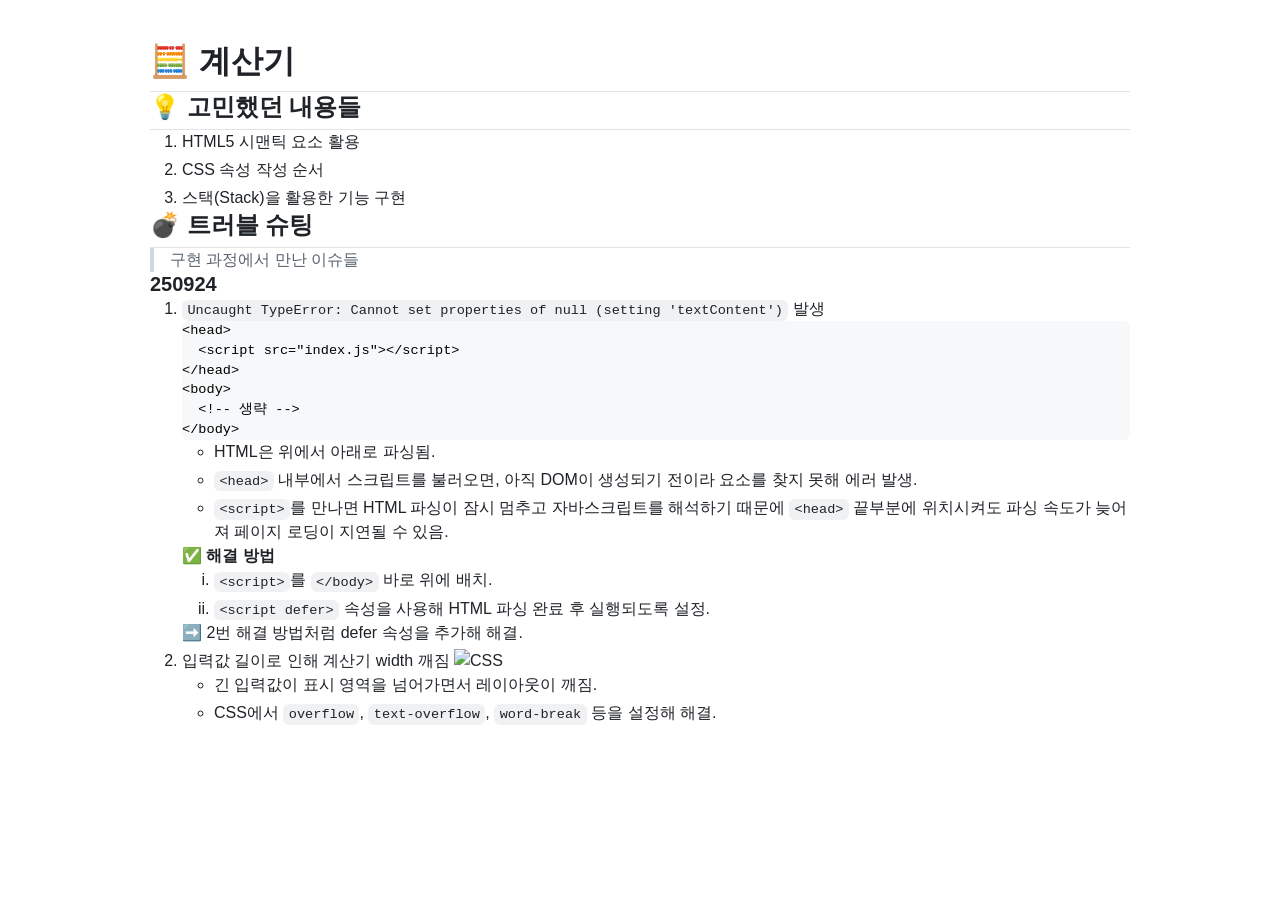
==== README.html @ 0b4d4aa4 "hy : README.md 작성, 스타일 이슈 해결" ====
<!DOCTYPE html>
        <html>
        <head>
            <meta charset="UTF-8">
            <title>&#x1f9ee; &#xacc4;&#xc0b0;&#xae30;</title>
            <style>
/* From extension vscode.github */
/*---------------------------------------------------------------------------------------------
 *  Copyright (c) Microsoft Corporation. All rights reserved.
 *  Licensed under the MIT License. See License.txt in the project root for license information.
 *--------------------------------------------------------------------------------------------*/

.vscode-dark img[src$=\#gh-light-mode-only],
.vscode-light img[src$=\#gh-dark-mode-only],
.vscode-high-contrast:not(.vscode-high-contrast-light) img[src$=\#gh-light-mode-only],
.vscode-high-contrast-light img[src$=\#gh-dark-mode-only] {
	display: none;
}

/* From extension bierner.markdown-preview-github-styles */
html,
body,
.github-markdown-body {
    padding: 0 !important;
    max-width: auto !important;
}

.github-markdown-body {
    background-color: var(--bgColor-default);
    color: var(--fgColor-default);
}

.github-markdown-body {
    border: 1px solid transparent;
    box-sizing: border-box;
    margin: 0 auto;
    width: 100% !important;
}

.github-markdown-content {
    padding: 32px !important;
    max-width: 980px;
    min-width: 200px;
    margin: 0 auto;
}


.vscode-body.scrollBeyondLastLine {
    margin-bottom: 0;
}
/*
 * Other extensions may reuse the markdown render function for embedding additional documents
 * creating multiple .github-markdown-body elements so this should only apply to the top one
 */
.vscode-body.scrollBeyondLastLine > .markdown-body > .github-markdown-body {
    padding-bottom: calc(100vh + 10px) !important;
}

.github-markdown-body blockquote {
    background-color: initial;
}

.github-markdown-body pre {
    color: initial;
    border: none;
}

.github-markdown-body code {
    color: inherit;
}

.github-markdown-body pre code {
    color: initial;
}

.github-markdown-body code > div {
    background: none
}

.github-markdown-body.showEditorSelection .code-line .code-line:hover:before {
	border-left: none;
}

.github-markdown-body p,
.github-markdown-body blockquote,
.github-markdown-body ul,
.github-markdown-body ol,
.github-markdown-body dl,
.github-markdown-body table,
.github-markdown-body pre {
    margin-top: 16px;
    margin-bottom: 16px;
}

:is(.vscode-dark, .vscode-light).showEditorSelection .code-active-line:before {
    border-left: 3px solid var(--borderColor-default);
}
:is(.vscode-dark, .vscode-light).showEditorSelection .code-line:hover:before {
    border-left: 3px solid var(--fgColor-muted);
}

.github-markdown-body {
  /* Ideal for movement that starts on the page and ends off the page. */
  /* Ideal for movement that starts and ends on the page. */
  /* Ideal for movement that starts off the page and ends on the page. */
  /* Ideal for non-movement properties, like opacity or background color. */
  -ms-text-size-adjust: 100%;
  -webkit-text-size-adjust: 100%;
  margin: 0;
  color: var(--fgColor-default);
  background-color: var(--bgColor-default);
  font-family: -apple-system,BlinkMacSystemFont,"Segoe UI","Noto Sans",Helvetica,Arial,sans-serif,"Apple Color Emoji","Segoe UI Emoji";
  font-size: 16px;
  line-height: 1.5;
  word-wrap: break-word;
}

.github-markdown-body .octicon {
  display: inline-block;
  fill: currentColor;
  vertical-align: text-bottom;
}

.github-markdown-body h1:hover .anchor .octicon-link:before,
.github-markdown-body h2:hover .anchor .octicon-link:before,
.github-markdown-body h3:hover .anchor .octicon-link:before,
.github-markdown-body h4:hover .anchor .octicon-link:before,
.github-markdown-body h5:hover .anchor .octicon-link:before,
.github-markdown-body h6:hover .anchor .octicon-link:before {
  width: 16px;
  height: 16px;
  content: ' ';
  display: inline-block;
  background-color: currentColor;
  -webkit-mask-image: url("data:image/svg+xml,<svg xmlns='http://www.w3.org/2000/svg' viewBox='0 0 16 16' version='1.1' aria-hidden='true'><path fill-rule='evenodd' d='M7.775 3.275a.75.75 0 001.06 1.06l1.25-1.25a2 2 0 112.83 2.83l-2.5 2.5a2 2 0 01-2.83 0 .75.75 0 00-1.06 1.06 3.5 3.5 0 004.95 0l2.5-2.5a3.5 3.5 0 00-4.95-4.95l-1.25 1.25zm-4.69 9.64a2 2 0 010-2.83l2.5-2.5a2 2 0 012.83 0 .75.75 0 001.06-1.06 3.5 3.5 0 00-4.95 0l-2.5 2.5a3.5 3.5 0 004.95 4.95l1.25-1.25a.75.75 0 00-1.06-1.06l-1.25 1.25a2 2 0 01-2.83 0z'></path></svg>");
  mask-image: url("data:image/svg+xml,<svg xmlns='http://www.w3.org/2000/svg' viewBox='0 0 16 16' version='1.1' aria-hidden='true'><path fill-rule='evenodd' d='M7.775 3.275a.75.75 0 001.06 1.06l1.25-1.25a2 2 0 112.83 2.83l-2.5 2.5a2 2 0 01-2.83 0 .75.75 0 00-1.06 1.06 3.5 3.5 0 004.95 0l2.5-2.5a3.5 3.5 0 00-4.95-4.95l-1.25 1.25zm-4.69 9.64a2 2 0 010-2.83l2.5-2.5a2 2 0 012.83 0 .75.75 0 001.06-1.06 3.5 3.5 0 00-4.95 0l-2.5 2.5a3.5 3.5 0 004.95 4.95l1.25-1.25a.75.75 0 00-1.06-1.06l-1.25 1.25a2 2 0 01-2.83 0z'></path></svg>");
}

.github-markdown-body details,
.github-markdown-body figcaption,
.github-markdown-body figure {
  display: block;
}

.github-markdown-body summary {
  display: list-item;
}

.github-markdown-body [hidden] {
  display: none !important;
}

.github-markdown-body a {
  background-color: transparent;
  color: var(--fgColor-accent);
  text-decoration: none;
}

.github-markdown-body abbr[title] {
  border-bottom: none;
  -webkit-text-decoration: underline dotted;
  text-decoration: underline dotted;
}

.github-markdown-body b,
.github-markdown-body strong {
  font-weight: var(--base-text-weight-semibold, 600);
}

.github-markdown-body dfn {
  font-style: italic;
}

.github-markdown-body h1 {
  margin: .67em 0;
  font-weight: var(--base-text-weight-semibold, 600);
  padding-bottom: .3em;
  font-size: 2em;
  border-bottom: 1px solid var(--borderColor-muted);
}

.github-markdown-body mark {
  background-color: var(--bgColor-attention-muted);
  color: var(--fgColor-default);
}

.github-markdown-body small {
  font-size: 90%;
}

.github-markdown-body sub,
.github-markdown-body sup {
  font-size: 75%;
  line-height: 0;
  position: relative;
  vertical-align: baseline;
}

.github-markdown-body sub {
  bottom: -0.25em;
}

.github-markdown-body sup {
  top: -0.5em;
}

.github-markdown-body img {
  border-style: none;
  max-width: 100%;
  box-sizing: content-box;
}

.github-markdown-body code,
.github-markdown-body kbd,
.github-markdown-body pre,
.github-markdown-body samp {
  font-family: monospace;
  font-size: 1em;
}

.github-markdown-body figure {
  margin: 1em var(--base-size-40);
}

.github-markdown-body hr {
  box-sizing: content-box;
  overflow: hidden;
  background: transparent;
  border-bottom: 1px solid var(--borderColor-muted);
  height: .25em;
  padding: 0;
  margin: var(--base-size-24) 0;
  background-color: var(--borderColor-default);
  border: 0;
}

.github-markdown-body input {
  font: inherit;
  margin: 0;
  overflow: visible;
  font-family: inherit;
  font-size: inherit;
  line-height: inherit;
}

.github-markdown-body [type=button],
.github-markdown-body [type=reset],
.github-markdown-body [type=submit] {
  -webkit-appearance: button;
  appearance: button;
}

.github-markdown-body [type=checkbox],
.github-markdown-body [type=radio] {
  box-sizing: border-box;
  padding: 0;
}

.github-markdown-body [type=number]::-webkit-inner-spin-button,
.github-markdown-body [type=number]::-webkit-outer-spin-button {
  height: auto;
}

.github-markdown-body [type=search]::-webkit-search-cancel-button,
.github-markdown-body [type=search]::-webkit-search-decoration {
  -webkit-appearance: none;
  appearance: none;
}

.github-markdown-body ::-webkit-input-placeholder {
  color: inherit;
  opacity: .54;
}

.github-markdown-body ::-webkit-file-upload-button {
  -webkit-appearance: button;
  appearance: button;
  font: inherit;
}

.github-markdown-body a:hover {
  text-decoration: underline;
}

.github-markdown-body ::placeholder {
  color: var(--fgColor-muted);
  opacity: 1;
}

.github-markdown-body hr::before {
  display: table;
  content: "";
}

.github-markdown-body hr::after {
  display: table;
  clear: both;
  content: "";
}

.github-markdown-body table {
  border-spacing: 0;
  border-collapse: collapse;
  display: block;
  width: max-content;
  max-width: 100%;
  overflow: auto;
  font-variant: tabular-nums;
}

.github-markdown-body td,
.github-markdown-body th {
  padding: 0;
}

.github-markdown-body details summary {
  cursor: pointer;
}

.github-markdown-body a:focus,
.github-markdown-body [role=button]:focus,
.github-markdown-body input[type=radio]:focus,
.github-markdown-body input[type=checkbox]:focus {
  outline: 2px solid var(--focus-outlineColor);
  outline-offset: -2px;
  box-shadow: none;
}

.github-markdown-body a:focus:not(:focus-visible),
.github-markdown-body [role=button]:focus:not(:focus-visible),
.github-markdown-body input[type=radio]:focus:not(:focus-visible),
.github-markdown-body input[type=checkbox]:focus:not(:focus-visible) {
  outline: solid 1px transparent;
}

.github-markdown-body a:focus-visible,
.github-markdown-body [role=button]:focus-visible,
.github-markdown-body input[type=radio]:focus-visible,
.github-markdown-body input[type=checkbox]:focus-visible {
  outline: 2px solid var(--focus-outlineColor);
  outline-offset: -2px;
  box-shadow: none;
}

.github-markdown-body a:not([class]):focus,
.github-markdown-body a:not([class]):focus-visible,
.github-markdown-body input[type=radio]:focus,
.github-markdown-body input[type=radio]:focus-visible,
.github-markdown-body input[type=checkbox]:focus,
.github-markdown-body input[type=checkbox]:focus-visible {
  outline-offset: 0;
}

.github-markdown-body kbd {
  display: inline-block;
  padding: var(--base-size-4);
  font: 11px var(--fontStack-monospace, ui-monospace, SFMono-Regular, SF Mono, Menlo, Consolas, Liberation Mono, monospace);
  line-height: 10px;
  color: var(--fgColor-default);
  vertical-align: middle;
  background-color: var(--bgColor-muted);
  border: solid 1px var(--borderColor-neutral-muted);
  border-bottom-color: var(--borderColor-neutral-muted);
  border-radius: 6px;
  box-shadow: inset 0 -1px 0 var(--borderColor-neutral-muted);
}

.github-markdown-body h1,
.github-markdown-body h2,
.github-markdown-body h3,
.github-markdown-body h4,
.github-markdown-body h5,
.github-markdown-body h6 {
  margin-top: var(--base-size-24);
  margin-bottom: var(--base-size-16);
  font-weight: var(--base-text-weight-semibold, 600);
  line-height: 1.25;
}

.github-markdown-body h2 {
  font-weight: var(--base-text-weight-semibold, 600);
  padding-bottom: .3em;
  font-size: 1.5em;
  border-bottom: 1px solid var(--borderColor-muted);
}

.github-markdown-body h3 {
  font-weight: var(--base-text-weight-semibold, 600);
  font-size: 1.25em;
}

.github-markdown-body h4 {
  font-weight: var(--base-text-weight-semibold, 600);
  font-size: 1em;
}

.github-markdown-body h5 {
  font-weight: var(--base-text-weight-semibold, 600);
  font-size: .875em;
}

.github-markdown-body h6 {
  font-weight: var(--base-text-weight-semibold, 600);
  font-size: .85em;
  color: var(--fgColor-muted);
}

.github-markdown-body p {
  margin-top: 0;
  margin-bottom: 10px;
}

.github-markdown-body blockquote {
  margin: 0;
  padding: 0 1em;
  color: var(--fgColor-muted);
  border-left: .25em solid var(--borderColor-default);
}

.github-markdown-body ul,
.github-markdown-body ol {
  margin-top: 0;
  margin-bottom: 0;
  padding-left: 2em;
}

.github-markdown-body ol ol,
.github-markdown-body ul ol {
  list-style-type: lower-roman;
}

.github-markdown-body ul ul ol,
.github-markdown-body ul ol ol,
.github-markdown-body ol ul ol,
.github-markdown-body ol ol ol {
  list-style-type: lower-alpha;
}

.github-markdown-body dd {
  margin-left: 0;
}

.github-markdown-body tt,
.github-markdown-body code,
.github-markdown-body samp {
  font-family: var(--fontStack-monospace, ui-monospace, SFMono-Regular, SF Mono, Menlo, Consolas, Liberation Mono, monospace);
  font-size: 12px;
}

.github-markdown-body pre {
  margin-top: 0;
  margin-bottom: 0;
  font-family: var(--fontStack-monospace, ui-monospace, SFMono-Regular, SF Mono, Menlo, Consolas, Liberation Mono, monospace);
  font-size: 12px;
  word-wrap: normal;
}

.github-markdown-body .octicon {
  display: inline-block;
  overflow: visible !important;
  vertical-align: text-bottom;
  fill: currentColor;
}

.github-markdown-body .Box-body.scrollable-overlay {
  max-height: 400px;
  overflow-y: scroll;
}

.github-markdown-body .Box-body .help {
  padding-top: var(--base-size-8);
  margin: 0;
  color: var(--fgColor-muted);
  text-align: center;
}

.github-markdown-body input::-webkit-outer-spin-button,
.github-markdown-body input::-webkit-inner-spin-button {
  margin: 0;
  appearance: none;
}

.github-markdown-body .border-0 {
  border: 0 !important;
}

.github-markdown-body .color-fg-muted {
  color: var(--fgColor-muted) !important;
}

.github-markdown-body .color-bg-default {
  background-color: var(--bgColor-default) !important;
}

.github-markdown-body .mb-0 {
  margin-bottom: 0 !important;
}

.github-markdown-body .mr-2 {
  margin-right: var(--base-size-8, 8px) !important;
}

.github-markdown-body .my-2 {
  margin-top: var(--base-size-8, 8px) !important;
  margin-bottom: var(--base-size-8, 8px) !important;
}

.github-markdown-body .p-0 {
  padding: 0 !important;
}

.github-markdown-body .py-0 {
  padding-top: 0 !important;
  padding-bottom: 0 !important;
}

.github-markdown-body .px-3 {
  padding-right: var(--base-size-16, 16px) !important;
  padding-left: var(--base-size-16, 16px) !important;
}

.github-markdown-body .f6 {
  font-size: var(--h6-size, 12px) !important;
}

.github-markdown-body .text-bold {
  font-weight: var(--base-text-weight-semibold, 600) !important;
}

.github-markdown-body .sr-only {
  position: absolute;
  width: 1px;
  height: 1px;
  padding: 0;
  overflow: hidden;
  clip-path: rect(0 0 0 0);
  overflow-wrap: normal;
  border: 0;
}

.github-markdown-body::before {
  display: table;
  content: "";
}

.github-markdown-body::after {
  display: table;
  clear: both;
  content: "";
}

.github-markdown-body>*:first-child {
  margin-top: 0 !important;
}

.github-markdown-body>*:last-child {
  margin-bottom: 0 !important;
}

.github-markdown-body a:not([href]) {
  color: inherit;
  text-decoration: none;
}

.github-markdown-body .absent {
  color: var(--fgColor-danger);
}

.github-markdown-body .anchor {
  float: left;
  padding-right: var(--base-size-4);
  margin-left: -20px;
  line-height: 1;
}

.github-markdown-body .anchor:focus {
  outline: none;
}

.github-markdown-body p,
.github-markdown-body blockquote,
.github-markdown-body ul,
.github-markdown-body ol,
.github-markdown-body dl,
.github-markdown-body table,
.github-markdown-body pre,
.github-markdown-body details {
  margin-top: 0;
  margin-bottom: var(--base-size-16);
}

.github-markdown-body blockquote>:first-child {
  margin-top: 0;
}

.github-markdown-body blockquote>:last-child {
  margin-bottom: 0;
}

.github-markdown-body h1 .octicon-link,
.github-markdown-body h2 .octicon-link,
.github-markdown-body h3 .octicon-link,
.github-markdown-body h4 .octicon-link,
.github-markdown-body h5 .octicon-link,
.github-markdown-body h6 .octicon-link {
  color: var(--fgColor-default);
  vertical-align: middle;
  visibility: hidden;
}

.github-markdown-body h1:hover .anchor,
.github-markdown-body h2:hover .anchor,
.github-markdown-body h3:hover .anchor,
.github-markdown-body h4:hover .anchor,
.github-markdown-body h5:hover .anchor,
.github-markdown-body h6:hover .anchor {
  text-decoration: none;
}

.github-markdown-body h1:hover .anchor .octicon-link,
.github-markdown-body h2:hover .anchor .octicon-link,
.github-markdown-body h3:hover .anchor .octicon-link,
.github-markdown-body h4:hover .anchor .octicon-link,
.github-markdown-body h5:hover .anchor .octicon-link,
.github-markdown-body h6:hover .anchor .octicon-link {
  visibility: visible;
}

.github-markdown-body h1 tt,
.github-markdown-body h1 code,
.github-markdown-body h2 tt,
.github-markdown-body h2 code,
.github-markdown-body h3 tt,
.github-markdown-body h3 code,
.github-markdown-body h4 tt,
.github-markdown-body h4 code,
.github-markdown-body h5 tt,
.github-markdown-body h5 code,
.github-markdown-body h6 tt,
.github-markdown-body h6 code {
  padding: 0 .2em;
  font-size: inherit;
}

.github-markdown-body summary h1,
.github-markdown-body summary h2,
.github-markdown-body summary h3,
.github-markdown-body summary h4,
.github-markdown-body summary h5,
.github-markdown-body summary h6 {
  display: inline-block;
}

.github-markdown-body summary h1 .anchor,
.github-markdown-body summary h2 .anchor,
.github-markdown-body summary h3 .anchor,
.github-markdown-body summary h4 .anchor,
.github-markdown-body summary h5 .anchor,
.github-markdown-body summary h6 .anchor {
  margin-left: -40px;
}

.github-markdown-body summary h1,
.github-markdown-body summary h2 {
  padding-bottom: 0;
  border-bottom: 0;
}

.github-markdown-body ul.no-list,
.github-markdown-body ol.no-list {
  padding: 0;
  list-style-type: none;
}

.github-markdown-body ol[type="a s"] {
  list-style-type: lower-alpha;
}

.github-markdown-body ol[type="A s"] {
  list-style-type: upper-alpha;
}

.github-markdown-body ol[type="i s"] {
  list-style-type: lower-roman;
}

.github-markdown-body ol[type="I s"] {
  list-style-type: upper-roman;
}

.github-markdown-body ol[type="1"] {
  list-style-type: decimal;
}

.github-markdown-body div>ol:not([type]) {
  list-style-type: decimal;
}

.github-markdown-body ul ul,
.github-markdown-body ul ol,
.github-markdown-body ol ol,
.github-markdown-body ol ul {
  margin-top: 0;
  margin-bottom: 0;
}

.github-markdown-body li>p {
  margin-top: var(--base-size-16);
}

.github-markdown-body li+li {
  margin-top: .25em;
}

.github-markdown-body dl {
  padding: 0;
}

.github-markdown-body dl dt {
  padding: 0;
  margin-top: var(--base-size-16);
  font-size: 1em;
  font-style: italic;
  font-weight: var(--base-text-weight-semibold, 600);
}

.github-markdown-body dl dd {
  padding: 0 var(--base-size-16);
  margin-bottom: var(--base-size-16);
}

.github-markdown-body table th {
  font-weight: var(--base-text-weight-semibold, 600);
}

.github-markdown-body table th,
.github-markdown-body table td {
  padding: 6px 13px;
  border: 1px solid var(--borderColor-default);
}

.github-markdown-body table td>:last-child {
  margin-bottom: 0;
}

.github-markdown-body table tr {
  background-color: var(--bgColor-default);
  border-top: 1px solid var(--borderColor-muted);
}

.github-markdown-body table tr:nth-child(2n) {
  background-color: var(--bgColor-muted);
}

.github-markdown-body table img {
  background-color: transparent;
}

.github-markdown-body img[align=right] {
  padding-left: 20px;
}

.github-markdown-body img[align=left] {
  padding-right: 20px;
}

.github-markdown-body .emoji {
  max-width: none;
  vertical-align: text-top;
  background-color: transparent;
}

.github-markdown-body span.frame {
  display: block;
  overflow: hidden;
}

.github-markdown-body span.frame>span {
  display: block;
  float: left;
  width: auto;
  padding: 7px;
  margin: 13px 0 0;
  overflow: hidden;
  border: 1px solid var(--borderColor-default);
}

.github-markdown-body span.frame span img {
  display: block;
  float: left;
}

.github-markdown-body span.frame span span {
  display: block;
  padding: 5px 0 0;
  clear: both;
  color: var(--fgColor-default);
}

.github-markdown-body span.align-center {
  display: block;
  overflow: hidden;
  clear: both;
}

.github-markdown-body span.align-center>span {
  display: block;
  margin: 13px auto 0;
  overflow: hidden;
  text-align: center;
}

.github-markdown-body span.align-center span img {
  margin: 0 auto;
  text-align: center;
}

.github-markdown-body span.align-right {
  display: block;
  overflow: hidden;
  clear: both;
}

.github-markdown-body span.align-right>span {
  display: block;
  margin: 13px 0 0;
  overflow: hidden;
  text-align: right;
}

.github-markdown-body span.align-right span img {
  margin: 0;
  text-align: right;
}

.github-markdown-body span.float-left {
  display: block;
  float: left;
  margin-right: 13px;
  overflow: hidden;
}

.github-markdown-body span.float-left span {
  margin: 13px 0 0;
}

.github-markdown-body span.float-right {
  display: block;
  float: right;
  margin-left: 13px;
  overflow: hidden;
}

.github-markdown-body span.float-right>span {
  display: block;
  margin: 13px auto 0;
  overflow: hidden;
  text-align: right;
}

.github-markdown-body code,
.github-markdown-body tt {
  padding: .2em .4em;
  margin: 0;
  font-size: 85%;
  white-space: break-spaces;
  background-color: var(--bgColor-neutral-muted);
  border-radius: 6px;
}

.github-markdown-body code br,
.github-markdown-body tt br {
  display: none;
}

.github-markdown-body del code {
  text-decoration: inherit;
}

.github-markdown-body samp {
  font-size: 85%;
}

.github-markdown-body pre code {
  font-size: 100%;
}

.github-markdown-body pre>code {
  padding: 0;
  margin: 0;
  word-break: normal;
  white-space: pre;
  background: transparent;
  border: 0;
}

.github-markdown-body .highlight {
  margin-bottom: var(--base-size-16);
}

.github-markdown-body .highlight pre {
  margin-bottom: 0;
  word-break: normal;
}

.github-markdown-body .highlight pre,
.github-markdown-body pre {
  padding: var(--base-size-16);
  overflow: auto;
  font-size: 85%;
  line-height: 1.45;
  color: var(--fgColor-default);
  background-color: var(--bgColor-muted);
  border-radius: 6px;
}

.github-markdown-body pre code,
.github-markdown-body pre tt {
  display: inline;
  max-width: auto;
  padding: 0;
  margin: 0;
  overflow: visible;
  line-height: inherit;
  word-wrap: normal;
  background-color: transparent;
  border: 0;
}

.github-markdown-body .csv-data td,
.github-markdown-body .csv-data th {
  padding: 5px;
  overflow: hidden;
  font-size: 12px;
  line-height: 1;
  text-align: left;
  white-space: nowrap;
}

.github-markdown-body .csv-data .blob-num {
  padding: 10px var(--base-size-8) 9px;
  text-align: right;
  background: var(--bgColor-default);
  border: 0;
}

.github-markdown-body .csv-data tr {
  border-top: 0;
}

.github-markdown-body .csv-data th {
  font-weight: var(--base-text-weight-semibold, 600);
  background: var(--bgColor-muted);
  border-top: 0;
}

.github-markdown-body [data-footnote-ref]::before {
  content: "[";
}

.github-markdown-body [data-footnote-ref]::after {
  content: "]";
}

.github-markdown-body .footnotes {
  font-size: 12px;
  color: var(--fgColor-muted);
  border-top: 1px solid var(--borderColor-default);
}

.github-markdown-body .footnotes ol {
  padding-left: var(--base-size-16);
}

.github-markdown-body .footnotes ol ul {
  display: inline-block;
  padding-left: var(--base-size-16);
  margin-top: var(--base-size-16);
}

.github-markdown-body .footnotes li {
  position: relative;
}

.github-markdown-body .footnotes li:target::before {
  position: absolute;
  top: calc(var(--base-size-8)*-1);
  right: calc(var(--base-size-8)*-1);
  bottom: calc(var(--base-size-8)*-1);
  left: calc(var(--base-size-24)*-1);
  pointer-events: none;
  content: "";
  border: 2px solid var(--borderColor-accent-emphasis);
  border-radius: 6px;
}

.github-markdown-body .footnotes li:target {
  color: var(--fgColor-default);
}

.github-markdown-body .footnotes .data-footnote-backref g-emoji {
  font-family: monospace;
}

.github-markdown-body .Box {
  background-color: var(--bgColor-default);
  border-color: var(--borderColor-default);
  border-radius: var(--borderRadius-medium);
  border-style: solid;
  border-width: var(--borderWidth-thin);
}

.github-markdown-body .Box--condensed {
  line-height: 1.25;
}

.github-markdown-body .Box--condensed .Box-body,
.github-markdown-body .Box--condensed .Box-footer,
.github-markdown-body .Box--condensed .Box-header {
  padding: var(--stack-padding-condensed) var(--stack-padding-normal);
}

.github-markdown-body .Box--condensed .Box-row {
  padding: var(--stack-padding-condensed) var(--stack-padding-normal);
}

.github-markdown-body .Box-header {
  background-color: var(--bgColor-muted);
  border-color: var(--borderColor-default);
  border-style: solid;
  border-top-left-radius: var(--borderRadius-medium);
  border-top-right-radius: var(--borderRadius-medium);
  border-width: var(--borderWidth-thin);
  margin: calc(var(--borderWidth-thin)*-1) calc(var(--borderWidth-thin)*-1) 0;
  padding: var(--stack-padding-normal);
}

.github-markdown-body .Box-body {
  border-bottom: var(--borderWidth-thin) solid var(--borderColor-default);
  padding: var(--stack-padding-normal);
}

.github-markdown-body .Box-body:last-of-type {
  border-bottom-left-radius: var(--borderRadius-medium);
  border-bottom-right-radius: var(--borderRadius-medium);
  margin-bottom: calc(var(--borderWidth-thin)*-1);
}

.github-markdown-body .pl-c {
  color: var(--color-prettylights-syntax-comment);
}

.github-markdown-body .pl-c1,
.github-markdown-body .pl-s .pl-v {
  color: var(--color-prettylights-syntax-constant);
}

.github-markdown-body .pl-e,
.github-markdown-body .pl-en {
  color: var(--color-prettylights-syntax-entity);
}

.github-markdown-body .pl-smi,
.github-markdown-body .pl-s .pl-s1 {
  color: var(--color-prettylights-syntax-storage-modifier-import);
}

.github-markdown-body .pl-ent {
  color: var(--color-prettylights-syntax-entity-tag);
}

.github-markdown-body .pl-k {
  color: var(--color-prettylights-syntax-keyword);
}

.github-markdown-body .pl-s,
.github-markdown-body .pl-pds,
.github-markdown-body .pl-s .pl-pse .pl-s1,
.github-markdown-body .pl-sr,
.github-markdown-body .pl-sr .pl-cce,
.github-markdown-body .pl-sr .pl-sre,
.github-markdown-body .pl-sr .pl-sra {
  color: var(--color-prettylights-syntax-string);
}

.github-markdown-body .pl-v,
.github-markdown-body .pl-smw {
  color: var(--color-prettylights-syntax-variable);
}

.github-markdown-body .pl-bu {
  color: var(--color-prettylights-syntax-brackethighlighter-unmatched);
}

.github-markdown-body .pl-ii {
  color: var(--color-prettylights-syntax-invalid-illegal-text);
  background-color: var(--color-prettylights-syntax-invalid-illegal-bg);
}

.github-markdown-body .pl-c2 {
  color: var(--color-prettylights-syntax-carriage-return-text);
  background-color: var(--color-prettylights-syntax-carriage-return-bg);
}

.github-markdown-body .pl-sr .pl-cce {
  font-weight: bold;
  color: var(--color-prettylights-syntax-string-regexp);
}

.github-markdown-body .pl-ml {
  color: var(--color-prettylights-syntax-markup-list);
}

.github-markdown-body .pl-mh,
.github-markdown-body .pl-mh .pl-en,
.github-markdown-body .pl-ms {
  font-weight: bold;
  color: var(--color-prettylights-syntax-markup-heading);
}

.github-markdown-body .pl-mi {
  font-style: italic;
  color: var(--color-prettylights-syntax-markup-italic);
}

.github-markdown-body .pl-mb {
  font-weight: bold;
  color: var(--color-prettylights-syntax-markup-bold);
}

.github-markdown-body .pl-md {
  color: var(--color-prettylights-syntax-markup-deleted-text);
  background-color: var(--color-prettylights-syntax-markup-deleted-bg);
}

.github-markdown-body .pl-mi1 {
  color: var(--color-prettylights-syntax-markup-inserted-text);
  background-color: var(--color-prettylights-syntax-markup-inserted-bg);
}

.github-markdown-body .pl-mc {
  color: var(--color-prettylights-syntax-markup-changed-text);
  background-color: var(--color-prettylights-syntax-markup-changed-bg);
}

.github-markdown-body .pl-mi2 {
  color: var(--color-prettylights-syntax-markup-ignored-text);
  background-color: var(--color-prettylights-syntax-markup-ignored-bg);
}

.github-markdown-body .pl-mdr {
  font-weight: bold;
  color: var(--color-prettylights-syntax-meta-diff-range);
}

.github-markdown-body .pl-ba {
  color: var(--color-prettylights-syntax-brackethighlighter-angle);
}

.github-markdown-body .pl-sg {
  color: var(--color-prettylights-syntax-sublimelinter-gutter-mark);
}

.github-markdown-body .pl-corl {
  text-decoration: underline;
  color: var(--color-prettylights-syntax-constant-other-reference-link);
}

.github-markdown-body [role=button]:focus:not(:focus-visible),
.github-markdown-body [role=tabpanel][tabindex="0"]:focus:not(:focus-visible),
.github-markdown-body button:focus:not(:focus-visible),
.github-markdown-body summary:focus:not(:focus-visible),
.github-markdown-body a:focus:not(:focus-visible) {
  outline: none;
  box-shadow: none;
}

.github-markdown-body [tabindex="0"]:focus:not(:focus-visible),
.github-markdown-body details-dialog:focus:not(:focus-visible) {
  outline: none;
}

.github-markdown-body g-emoji {
  display: inline-block;
  min-width: 1ch;
  font-family: "Apple Color Emoji","Segoe UI Emoji","Segoe UI Symbol";
  font-size: 1em;
  font-style: normal !important;
  font-weight: var(--base-text-weight-normal, 400);
  line-height: 1;
  vertical-align: -0.075em;
}

.github-markdown-body g-emoji img {
  width: 1em;
  height: 1em;
}

.github-markdown-body .commit-tease-sha {
  display: inline-block;
  font-family: var(--fontStack-monospace, ui-monospace, SFMono-Regular, SF Mono, Menlo, Consolas, Liberation Mono, monospace);
  font-size: 90%;
  color: var(--fgColor-default);
}

.github-markdown-body .blob-wrapper {
  overflow-x: auto;
  overflow-y: hidden;
}

.github-markdown-body .blob-wrapper table tr:nth-child(2n) {
  background-color: transparent;
}

.github-markdown-body .blob-wrapper-embedded {
  max-height: 240px;
  overflow-y: auto;
}

.github-markdown-body .blob-num {
  position: relative;
  width: 1%;
  min-width: 50px;
  padding-right: 10px;
  padding-left: 10px;
  font-family: var(--fontStack-monospace, ui-monospace, SFMono-Regular, SF Mono, Menlo, Consolas, Liberation Mono, monospace);
  font-size: 12px;
  line-height: 20px;
  color: var(--fgColor-muted);
  text-align: right;
  white-space: nowrap;
  vertical-align: top;
  cursor: pointer;
  -webkit-user-select: none;
  user-select: none;
}

.github-markdown-body .blob-num:hover {
  color: var(--fgColor-default);
}

.github-markdown-body .blob-num::before {
  content: attr(data-line-number);
}

.github-markdown-body .blob-num.non-expandable {
  cursor: default;
}

.github-markdown-body .blob-num.non-expandable:hover {
  color: var(--fgColor-muted);
}

.github-markdown-body .blob-code {
  position: relative;
  padding-right: 10px;
  padding-left: 10px;
  line-height: 20px;
  vertical-align: top;
}

.github-markdown-body .blob-code-inner {
  display: table-cell;
  overflow: visible;
  font-family: var(--fontStack-monospace, ui-monospace, SFMono-Regular, SF Mono, Menlo, Consolas, Liberation Mono, monospace);
  font-size: 12px;
  color: var(--fgColor-default);
  word-wrap: anywhere;
  white-space: pre;
}

.github-markdown-body .blob-code-inner .x-first {
  border-top-left-radius: .2em;
  border-bottom-left-radius: .2em;
}

.github-markdown-body .blob-code-inner .x-last {
  border-top-right-radius: .2em;
  border-bottom-right-radius: .2em;
}

.github-markdown-body .blob-code-inner.highlighted,
.github-markdown-body .blob-code-inner .highlighted {
  background-color: var(--bgColor-attention-muted);
  box-shadow: inset 2px 0 0 var(--borderColor-attention-muted);
}

.github-markdown-body .blob-code-inner::selection,
.github-markdown-body .blob-code-inner *::selection {
  background-color: var(--selection-bgColor);
}

.github-markdown-body .blob-code-inner.blob-code-addition,
.github-markdown-body .blob-code-inner.blob-code-deletion {
  position: relative;
  padding-left: 22px !important;
}

.github-markdown-body .task-list-item {
  list-style-type: none;
}

.github-markdown-body .task-list-item label {
  font-weight: var(--base-text-weight-normal, 400);
}

.github-markdown-body .task-list-item.enabled label {
  cursor: pointer;
}

.github-markdown-body .task-list-item+.task-list-item {
  margin-top: var(--base-size-4);
}

.github-markdown-body .task-list-item .handle {
  display: none;
}

.github-markdown-body .task-list-item-checkbox {
  margin: 0 .2em .25em -1.4em;
  vertical-align: middle;
}

.github-markdown-body ul:dir(rtl) .task-list-item-checkbox {
  margin: 0 -1.6em .25em .2em;
}

.github-markdown-body ol:dir(rtl) .task-list-item-checkbox {
  margin: 0 -1.6em .25em .2em;
}

.github-markdown-body .contains-task-list:hover .task-list-item-convert-container,
.github-markdown-body .contains-task-list:focus-within .task-list-item-convert-container {
  display: block;
  width: auto;
  height: 24px;
  overflow: visible;
  clip: auto;
}

.github-markdown-body ::-webkit-calendar-picker-indicator {
  filter: invert(50%);
}

.github-markdown-body .markdown-alert {
  padding: var(--base-size-8) var(--base-size-16);
  margin-bottom: var(--base-size-16);
  color: inherit;
  border-left: .25em solid var(--borderColor-default);
}

.github-markdown-body .markdown-alert>:first-child {
  margin-top: 0;
}

.github-markdown-body .markdown-alert>:last-child {
  margin-bottom: 0;
}

.github-markdown-body .markdown-alert .markdown-alert-title {
  display: flex;
  font-weight: var(--base-text-weight-medium, 500);
  align-items: center;
  line-height: 1;
}

.github-markdown-body .markdown-alert.markdown-alert-note {
  border-left-color: var(--borderColor-accent-emphasis);
}

.github-markdown-body .markdown-alert.markdown-alert-note .markdown-alert-title {
  color: var(--fgColor-accent);
}

.github-markdown-body .markdown-alert.markdown-alert-important {
  border-left-color: var(--borderColor-done-emphasis);
}

.github-markdown-body .markdown-alert.markdown-alert-important .markdown-alert-title {
  color: var(--fgColor-done);
}

.github-markdown-body .markdown-alert.markdown-alert-warning {
  border-left-color: var(--borderColor-attention-emphasis);
}

.github-markdown-body .markdown-alert.markdown-alert-warning .markdown-alert-title {
  color: var(--fgColor-attention);
}

.github-markdown-body .markdown-alert.markdown-alert-tip {
  border-left-color: var(--borderColor-success-emphasis);
}

.github-markdown-body .markdown-alert.markdown-alert-tip .markdown-alert-title {
  color: var(--fgColor-success);
}

.github-markdown-body .markdown-alert.markdown-alert-caution {
  border-left-color: var(--borderColor-danger-emphasis);
}

.github-markdown-body .markdown-alert.markdown-alert-caution .markdown-alert-title {
  color: var(--fgColor-danger);
}

.github-markdown-body>*:first-child>.heading-element:first-child {
  margin-top: 0 !important;
}

.github-markdown-body .tab-size[data-tab-size="1"] {
  tab-size: 1;
}

.github-markdown-body .tab-size[data-tab-size="2"] {
  tab-size: 2;
}

.github-markdown-body .tab-size[data-tab-size="3"] {
  tab-size: 3;
}

.github-markdown-body .tab-size[data-tab-size="4"] {
  tab-size: 4;
}

.github-markdown-body .tab-size[data-tab-size="5"] {
  tab-size: 5;
}

.github-markdown-body .tab-size[data-tab-size="6"] {
  tab-size: 6;
}

.github-markdown-body .tab-size[data-tab-size="7"] {
  tab-size: 7;
}

.github-markdown-body .tab-size[data-tab-size="8"] {
  tab-size: 8;
}

.github-markdown-body .tab-size[data-tab-size="9"] {
  tab-size: 9;
}

.github-markdown-body .tab-size[data-tab-size="10"] {
  tab-size: 10;
}

.github-markdown-body .tab-size[data-tab-size="11"] {
  tab-size: 11;
}

.github-markdown-body .tab-size[data-tab-size="12"] {
  tab-size: 12;
}

.github-markdown-body .Box .section-focus .preview-section {
  display: none;
}

.github-markdown-body .Box .section-focus .edit-section {
  display: block;
}

.github-markdown-body .highlight pre:has(+.zeroclipboard-container) {
  min-height: 52px;
}

.markdown-body {
  --base-size-16: 1rem;
  --base-size-24: 1.5rem;
  --base-size-4: 0.25rem;
  --base-size-40: 2.5rem;
  --base-size-8: 0.5rem;
  --base-text-weight-medium: 500;
  --base-text-weight-normal: 400;
  --base-text-weight-semibold: 600;
  --borderRadius-medium: 0.375rem;
  --borderWidth-thin: 0.0625rem;
  --stack-padding-condensed: 0.5rem;
  --stack-padding-normal: 1rem;
  --fontStack-monospace: ui-monospace, SFMono-Regular, SF Mono, Menlo, Consolas, Liberation Mono, monospace;
  --h6-size: 0.75rem;
  --fgColor-accent: Highlight;
}

[data-color-mode=light][data-light-theme=light],
[data-color-mode=dark][data-dark-theme=light],
.vscode-body.vscode-light [data-color-mode=auto][data-light-theme=light],
.vscode-body.vscode-dark [data-color-mode=auto][data-dark-theme=light] {
  /* light */
  color-scheme: light;
  --fgColor-danger: #d1242f;
  --bgColor-attention-muted: #fff8c5;
  --bgColor-muted: #f6f8fa;
  --bgColor-neutral-muted: #818b981f;
  --borderColor-accent-emphasis: #0969da;
  --borderColor-attention-emphasis: #9a6700;
  --borderColor-attention-muted: #d4a72c66;
  --borderColor-danger-emphasis: #cf222e;
  --borderColor-default: #d1d9e0;
  --borderColor-done-emphasis: #8250df;
  --borderColor-success-emphasis: #1a7f37;
  --color-prettylights-syntax-brackethighlighter-angle: #59636e;
  --color-prettylights-syntax-brackethighlighter-unmatched: #82071e;
  --color-prettylights-syntax-carriage-return-bg: #cf222e;
  --color-prettylights-syntax-carriage-return-text: #f6f8fa;
  --color-prettylights-syntax-comment: #59636e;
  --color-prettylights-syntax-constant: #0550ae;
  --color-prettylights-syntax-constant-other-reference-link: #0a3069;
  --color-prettylights-syntax-entity: #6639ba;
  --color-prettylights-syntax-entity-tag: #0550ae;
  --color-prettylights-syntax-invalid-illegal-bg: #82071e;
  --color-prettylights-syntax-invalid-illegal-text: #f6f8fa;
  --color-prettylights-syntax-keyword: #cf222e;
  --color-prettylights-syntax-markup-changed-bg: #ffd8b5;
  --color-prettylights-syntax-markup-changed-text: #953800;
  --color-prettylights-syntax-markup-deleted-bg: #ffebe9;
  --color-prettylights-syntax-markup-deleted-text: #82071e;
  --color-prettylights-syntax-markup-heading: #0550ae;
  --color-prettylights-syntax-markup-ignored-bg: #0550ae;
  --color-prettylights-syntax-markup-ignored-text: #d1d9e0;
  --color-prettylights-syntax-markup-inserted-bg: #dafbe1;
  --color-prettylights-syntax-markup-inserted-text: #116329;
  --color-prettylights-syntax-markup-list: #3b2300;
  --color-prettylights-syntax-meta-diff-range: #8250df;
  --color-prettylights-syntax-string: #0a3069;
  --color-prettylights-syntax-string-regexp: #116329;
  --color-prettylights-syntax-sublimelinter-gutter-mark: #818b98;
  --color-prettylights-syntax-variable: #953800;
  --fgColor-accent: #0969da;
  --fgColor-attention: #9a6700;
  --fgColor-done: #8250df;
  --fgColor-muted: #59636e;
  --fgColor-success: #1a7f37;
  --bgColor-default: #ffffff;
  --borderColor-muted: #d1d9e0b3;
  --color-prettylights-syntax-markup-bold: #1f2328;
  --color-prettylights-syntax-markup-italic: #1f2328;
  --color-prettylights-syntax-storage-modifier-import: #1f2328;
  --fgColor-default: #1f2328;
  --focus-outlineColor: var(--borderColor-accent-emphasis);
  --selection-bgColor: #0969da33;
  --borderColor-neutral-muted: var(--borderColor-muted);
}

@media (prefers-color-scheme: light) {
  .markdown-body {
  --base-size-16: 1rem;
  --base-size-24: 1.5rem;
  --base-size-4: 0.25rem;
  --base-size-40: 2.5rem;
  --base-size-8: 0.5rem;
  --base-text-weight-medium: 500;
  --base-text-weight-normal: 400;
  --base-text-weight-semibold: 600;
  --borderRadius-medium: 0.375rem;
  --borderWidth-thin: 0.0625rem;
  --stack-padding-condensed: 0.5rem;
  --stack-padding-normal: 1rem;
  --fontStack-monospace: ui-monospace, SFMono-Regular, SF Mono, Menlo, Consolas, Liberation Mono, monospace;
  --h6-size: 0.75rem;
  --fgColor-accent: Highlight;
}

[data-color-mode='system'][data-light-theme=light] {
  /* light */
  color-scheme: light;
  --fgColor-danger: #d1242f;
  --bgColor-attention-muted: #fff8c5;
  --bgColor-muted: #f6f8fa;
  --bgColor-neutral-muted: #818b981f;
  --borderColor-accent-emphasis: #0969da;
  --borderColor-attention-emphasis: #9a6700;
  --borderColor-attention-muted: #d4a72c66;
  --borderColor-danger-emphasis: #cf222e;
  --borderColor-default: #d1d9e0;
  --borderColor-done-emphasis: #8250df;
  --borderColor-success-emphasis: #1a7f37;
  --color-prettylights-syntax-brackethighlighter-angle: #59636e;
  --color-prettylights-syntax-brackethighlighter-unmatched: #82071e;
  --color-prettylights-syntax-carriage-return-bg: #cf222e;
  --color-prettylights-syntax-carriage-return-text: #f6f8fa;
  --color-prettylights-syntax-comment: #59636e;
  --color-prettylights-syntax-constant: #0550ae;
  --color-prettylights-syntax-constant-other-reference-link: #0a3069;
  --color-prettylights-syntax-entity: #6639ba;
  --color-prettylights-syntax-entity-tag: #0550ae;
  --color-prettylights-syntax-invalid-illegal-bg: #82071e;
  --color-prettylights-syntax-invalid-illegal-text: #f6f8fa;
  --color-prettylights-syntax-keyword: #cf222e;
  --color-prettylights-syntax-markup-changed-bg: #ffd8b5;
  --color-prettylights-syntax-markup-changed-text: #953800;
  --color-prettylights-syntax-markup-deleted-bg: #ffebe9;
  --color-prettylights-syntax-markup-deleted-text: #82071e;
  --color-prettylights-syntax-markup-heading: #0550ae;
  --color-prettylights-syntax-markup-ignored-bg: #0550ae;
  --color-prettylights-syntax-markup-ignored-text: #d1d9e0;
  --color-prettylights-syntax-markup-inserted-bg: #dafbe1;
  --color-prettylights-syntax-markup-inserted-text: #116329;
  --color-prettylights-syntax-markup-list: #3b2300;
  --color-prettylights-syntax-meta-diff-range: #8250df;
  --color-prettylights-syntax-string: #0a3069;
  --color-prettylights-syntax-string-regexp: #116329;
  --color-prettylights-syntax-sublimelinter-gutter-mark: #818b98;
  --color-prettylights-syntax-variable: #953800;
  --fgColor-accent: #0969da;
  --fgColor-attention: #9a6700;
  --fgColor-done: #8250df;
  --fgColor-muted: #59636e;
  --fgColor-success: #1a7f37;
  --bgColor-default: #ffffff;
  --borderColor-muted: #d1d9e0b3;
  --color-prettylights-syntax-markup-bold: #1f2328;
  --color-prettylights-syntax-markup-italic: #1f2328;
  --color-prettylights-syntax-storage-modifier-import: #1f2328;
  --fgColor-default: #1f2328;
  --focus-outlineColor: var(--borderColor-accent-emphasis);
  --selection-bgColor: #0969da33;
  --borderColor-neutral-muted: var(--borderColor-muted);
}

}

@media (prefers-color-scheme: dark) {
  .markdown-body {
  --base-size-16: 1rem;
  --base-size-24: 1.5rem;
  --base-size-4: 0.25rem;
  --base-size-40: 2.5rem;
  --base-size-8: 0.5rem;
  --base-text-weight-medium: 500;
  --base-text-weight-normal: 400;
  --base-text-weight-semibold: 600;
  --borderRadius-medium: 0.375rem;
  --borderWidth-thin: 0.0625rem;
  --stack-padding-condensed: 0.5rem;
  --stack-padding-normal: 1rem;
  --fontStack-monospace: ui-monospace, SFMono-Regular, SF Mono, Menlo, Consolas, Liberation Mono, monospace;
  --h6-size: 0.75rem;
  --fgColor-accent: Highlight;
}

[data-color-mode='system'][data-dark-theme=light] {
  /* light */
  color-scheme: light;
  --fgColor-danger: #d1242f;
  --bgColor-attention-muted: #fff8c5;
  --bgColor-muted: #f6f8fa;
  --bgColor-neutral-muted: #818b981f;
  --borderColor-accent-emphasis: #0969da;
  --borderColor-attention-emphasis: #9a6700;
  --borderColor-attention-muted: #d4a72c66;
  --borderColor-danger-emphasis: #cf222e;
  --borderColor-default: #d1d9e0;
  --borderColor-done-emphasis: #8250df;
  --borderColor-success-emphasis: #1a7f37;
  --color-prettylights-syntax-brackethighlighter-angle: #59636e;
  --color-prettylights-syntax-brackethighlighter-unmatched: #82071e;
  --color-prettylights-syntax-carriage-return-bg: #cf222e;
  --color-prettylights-syntax-carriage-return-text: #f6f8fa;
  --color-prettylights-syntax-comment: #59636e;
  --color-prettylights-syntax-constant: #0550ae;
  --color-prettylights-syntax-constant-other-reference-link: #0a3069;
  --color-prettylights-syntax-entity: #6639ba;
  --color-prettylights-syntax-entity-tag: #0550ae;
  --color-prettylights-syntax-invalid-illegal-bg: #82071e;
  --color-prettylights-syntax-invalid-illegal-text: #f6f8fa;
  --color-prettylights-syntax-keyword: #cf222e;
  --color-prettylights-syntax-markup-changed-bg: #ffd8b5;
  --color-prettylights-syntax-markup-changed-text: #953800;
  --color-prettylights-syntax-markup-deleted-bg: #ffebe9;
  --color-prettylights-syntax-markup-deleted-text: #82071e;
  --color-prettylights-syntax-markup-heading: #0550ae;
  --color-prettylights-syntax-markup-ignored-bg: #0550ae;
  --color-prettylights-syntax-markup-ignored-text: #d1d9e0;
  --color-prettylights-syntax-markup-inserted-bg: #dafbe1;
  --color-prettylights-syntax-markup-inserted-text: #116329;
  --color-prettylights-syntax-markup-list: #3b2300;
  --color-prettylights-syntax-meta-diff-range: #8250df;
  --color-prettylights-syntax-string: #0a3069;
  --color-prettylights-syntax-string-regexp: #116329;
  --color-prettylights-syntax-sublimelinter-gutter-mark: #818b98;
  --color-prettylights-syntax-variable: #953800;
  --fgColor-accent: #0969da;
  --fgColor-attention: #9a6700;
  --fgColor-done: #8250df;
  --fgColor-muted: #59636e;
  --fgColor-success: #1a7f37;
  --bgColor-default: #ffffff;
  --borderColor-muted: #d1d9e0b3;
  --color-prettylights-syntax-markup-bold: #1f2328;
  --color-prettylights-syntax-markup-italic: #1f2328;
  --color-prettylights-syntax-storage-modifier-import: #1f2328;
  --fgColor-default: #1f2328;
  --focus-outlineColor: var(--borderColor-accent-emphasis);
  --selection-bgColor: #0969da33;
  --borderColor-neutral-muted: var(--borderColor-muted);
}

}

.markdown-body {
  --base-size-16: 1rem;
  --base-size-24: 1.5rem;
  --base-size-4: 0.25rem;
  --base-size-40: 2.5rem;
  --base-size-8: 0.5rem;
  --base-text-weight-medium: 500;
  --base-text-weight-normal: 400;
  --base-text-weight-semibold: 600;
  --borderRadius-medium: 0.375rem;
  --borderWidth-thin: 0.0625rem;
  --stack-padding-condensed: 0.5rem;
  --stack-padding-normal: 1rem;
  --fontStack-monospace: ui-monospace, SFMono-Regular, SF Mono, Menlo, Consolas, Liberation Mono, monospace;
  --h6-size: 0.75rem;
  --fgColor-accent: Highlight;
}

[data-color-mode=light][data-light-theme=light_colorblind],
[data-color-mode=dark][data-dark-theme=light_colorblind],
.vscode-body.vscode-light [data-color-mode=auto][data-light-theme=light_colorblind],
.vscode-body.vscode-dark [data-color-mode=auto][data-dark-theme=light_colorblind] {
  /* light_colorblind */
  color-scheme: light;
  --bgColor-attention-muted: #fff8c5;
  --bgColor-muted: #f6f8fa;
  --bgColor-neutral-muted: #818b981f;
  --borderColor-accent-emphasis: #0969da;
  --borderColor-attention-emphasis: #9a6700;
  --borderColor-attention-muted: #d4a72c66;
  --borderColor-danger-emphasis: #bc4c00;
  --borderColor-default: #d1d9e0;
  --borderColor-done-emphasis: #8250df;
  --borderColor-success-emphasis: #0969da;
  --color-prettylights-syntax-brackethighlighter-angle: #59636e;
  --color-prettylights-syntax-brackethighlighter-unmatched: #762c00;
  --color-prettylights-syntax-carriage-return-bg: #bc4c00;
  --color-prettylights-syntax-carriage-return-text: #f6f8fa;
  --color-prettylights-syntax-comment: #59636e;
  --color-prettylights-syntax-constant: #0550ae;
  --color-prettylights-syntax-constant-other-reference-link: #0a3069;
  --color-prettylights-syntax-entity: #6639ba;
  --color-prettylights-syntax-entity-tag: #0550ae;
  --color-prettylights-syntax-invalid-illegal-bg: #762c00;
  --color-prettylights-syntax-invalid-illegal-text: #f6f8fa;
  --color-prettylights-syntax-keyword: #bc4c00;
  --color-prettylights-syntax-markup-changed-bg: #ffd8b5;
  --color-prettylights-syntax-markup-changed-text: #953800;
  --color-prettylights-syntax-markup-deleted-bg: #fff1e5;
  --color-prettylights-syntax-markup-deleted-text: #762c00;
  --color-prettylights-syntax-markup-heading: #0550ae;
  --color-prettylights-syntax-markup-ignored-bg: #0550ae;
  --color-prettylights-syntax-markup-ignored-text: #d1d9e0;
  --color-prettylights-syntax-markup-inserted-bg: #ddf4ff;
  --color-prettylights-syntax-markup-inserted-text: #0550ae;
  --color-prettylights-syntax-markup-list: #3b2300;
  --color-prettylights-syntax-meta-diff-range: #8250df;
  --color-prettylights-syntax-string: #0a3069;
  --color-prettylights-syntax-string-regexp: #0550ae;
  --color-prettylights-syntax-sublimelinter-gutter-mark: #818b98;
  --color-prettylights-syntax-variable: #953800;
  --fgColor-accent: #0969da;
  --fgColor-attention: #9a6700;
  --fgColor-danger: #bc4c00;
  --fgColor-done: #8250df;
  --fgColor-muted: #59636e;
  --fgColor-success: #0969da;
  --bgColor-default: #ffffff;
  --borderColor-muted: #d1d9e0b3;
  --color-prettylights-syntax-markup-bold: #1f2328;
  --color-prettylights-syntax-markup-italic: #1f2328;
  --color-prettylights-syntax-storage-modifier-import: #1f2328;
  --fgColor-default: #1f2328;
  --focus-outlineColor: var(--borderColor-accent-emphasis);
  --selection-bgColor: #0969da33;
  --borderColor-neutral-muted: var(--borderColor-muted);
}

@media (prefers-color-scheme: light) {
  .markdown-body {
  --base-size-16: 1rem;
  --base-size-24: 1.5rem;
  --base-size-4: 0.25rem;
  --base-size-40: 2.5rem;
  --base-size-8: 0.5rem;
  --base-text-weight-medium: 500;
  --base-text-weight-normal: 400;
  --base-text-weight-semibold: 600;
  --borderRadius-medium: 0.375rem;
  --borderWidth-thin: 0.0625rem;
  --stack-padding-condensed: 0.5rem;
  --stack-padding-normal: 1rem;
  --fontStack-monospace: ui-monospace, SFMono-Regular, SF Mono, Menlo, Consolas, Liberation Mono, monospace;
  --h6-size: 0.75rem;
  --fgColor-accent: Highlight;
}

[data-color-mode='system'][data-light-theme=light_colorblind] {
  /* light_colorblind */
  color-scheme: light;
  --bgColor-attention-muted: #fff8c5;
  --bgColor-muted: #f6f8fa;
  --bgColor-neutral-muted: #818b981f;
  --borderColor-accent-emphasis: #0969da;
  --borderColor-attention-emphasis: #9a6700;
  --borderColor-attention-muted: #d4a72c66;
  --borderColor-danger-emphasis: #bc4c00;
  --borderColor-default: #d1d9e0;
  --borderColor-done-emphasis: #8250df;
  --borderColor-success-emphasis: #0969da;
  --color-prettylights-syntax-brackethighlighter-angle: #59636e;
  --color-prettylights-syntax-brackethighlighter-unmatched: #762c00;
  --color-prettylights-syntax-carriage-return-bg: #bc4c00;
  --color-prettylights-syntax-carriage-return-text: #f6f8fa;
  --color-prettylights-syntax-comment: #59636e;
  --color-prettylights-syntax-constant: #0550ae;
  --color-prettylights-syntax-constant-other-reference-link: #0a3069;
  --color-prettylights-syntax-entity: #6639ba;
  --color-prettylights-syntax-entity-tag: #0550ae;
  --color-prettylights-syntax-invalid-illegal-bg: #762c00;
  --color-prettylights-syntax-invalid-illegal-text: #f6f8fa;
  --color-prettylights-syntax-keyword: #bc4c00;
  --color-prettylights-syntax-markup-changed-bg: #ffd8b5;
  --color-prettylights-syntax-markup-changed-text: #953800;
  --color-prettylights-syntax-markup-deleted-bg: #fff1e5;
  --color-prettylights-syntax-markup-deleted-text: #762c00;
  --color-prettylights-syntax-markup-heading: #0550ae;
  --color-prettylights-syntax-markup-ignored-bg: #0550ae;
  --color-prettylights-syntax-markup-ignored-text: #d1d9e0;
  --color-prettylights-syntax-markup-inserted-bg: #ddf4ff;
  --color-prettylights-syntax-markup-inserted-text: #0550ae;
  --color-prettylights-syntax-markup-list: #3b2300;
  --color-prettylights-syntax-meta-diff-range: #8250df;
  --color-prettylights-syntax-string: #0a3069;
  --color-prettylights-syntax-string-regexp: #0550ae;
  --color-prettylights-syntax-sublimelinter-gutter-mark: #818b98;
  --color-prettylights-syntax-variable: #953800;
  --fgColor-accent: #0969da;
  --fgColor-attention: #9a6700;
  --fgColor-danger: #bc4c00;
  --fgColor-done: #8250df;
  --fgColor-muted: #59636e;
  --fgColor-success: #0969da;
  --bgColor-default: #ffffff;
  --borderColor-muted: #d1d9e0b3;
  --color-prettylights-syntax-markup-bold: #1f2328;
  --color-prettylights-syntax-markup-italic: #1f2328;
  --color-prettylights-syntax-storage-modifier-import: #1f2328;
  --fgColor-default: #1f2328;
  --focus-outlineColor: var(--borderColor-accent-emphasis);
  --selection-bgColor: #0969da33;
  --borderColor-neutral-muted: var(--borderColor-muted);
}

}

@media (prefers-color-scheme: dark) {
  .markdown-body {
  --base-size-16: 1rem;
  --base-size-24: 1.5rem;
  --base-size-4: 0.25rem;
  --base-size-40: 2.5rem;
  --base-size-8: 0.5rem;
  --base-text-weight-medium: 500;
  --base-text-weight-normal: 400;
  --base-text-weight-semibold: 600;
  --borderRadius-medium: 0.375rem;
  --borderWidth-thin: 0.0625rem;
  --stack-padding-condensed: 0.5rem;
  --stack-padding-normal: 1rem;
  --fontStack-monospace: ui-monospace, SFMono-Regular, SF Mono, Menlo, Consolas, Liberation Mono, monospace;
  --h6-size: 0.75rem;
  --fgColor-accent: Highlight;
}

[data-color-mode='system'][data-dark-theme=light_colorblind] {
  /* light_colorblind */
  color-scheme: light;
  --bgColor-attention-muted: #fff8c5;
  --bgColor-muted: #f6f8fa;
  --bgColor-neutral-muted: #818b981f;
  --borderColor-accent-emphasis: #0969da;
  --borderColor-attention-emphasis: #9a6700;
  --borderColor-attention-muted: #d4a72c66;
  --borderColor-danger-emphasis: #bc4c00;
  --borderColor-default: #d1d9e0;
  --borderColor-done-emphasis: #8250df;
  --borderColor-success-emphasis: #0969da;
  --color-prettylights-syntax-brackethighlighter-angle: #59636e;
  --color-prettylights-syntax-brackethighlighter-unmatched: #762c00;
  --color-prettylights-syntax-carriage-return-bg: #bc4c00;
  --color-prettylights-syntax-carriage-return-text: #f6f8fa;
  --color-prettylights-syntax-comment: #59636e;
  --color-prettylights-syntax-constant: #0550ae;
  --color-prettylights-syntax-constant-other-reference-link: #0a3069;
  --color-prettylights-syntax-entity: #6639ba;
  --color-prettylights-syntax-entity-tag: #0550ae;
  --color-prettylights-syntax-invalid-illegal-bg: #762c00;
  --color-prettylights-syntax-invalid-illegal-text: #f6f8fa;
  --color-prettylights-syntax-keyword: #bc4c00;
  --color-prettylights-syntax-markup-changed-bg: #ffd8b5;
  --color-prettylights-syntax-markup-changed-text: #953800;
  --color-prettylights-syntax-markup-deleted-bg: #fff1e5;
  --color-prettylights-syntax-markup-deleted-text: #762c00;
  --color-prettylights-syntax-markup-heading: #0550ae;
  --color-prettylights-syntax-markup-ignored-bg: #0550ae;
  --color-prettylights-syntax-markup-ignored-text: #d1d9e0;
  --color-prettylights-syntax-markup-inserted-bg: #ddf4ff;
  --color-prettylights-syntax-markup-inserted-text: #0550ae;
  --color-prettylights-syntax-markup-list: #3b2300;
  --color-prettylights-syntax-meta-diff-range: #8250df;
  --color-prettylights-syntax-string: #0a3069;
  --color-prettylights-syntax-string-regexp: #0550ae;
  --color-prettylights-syntax-sublimelinter-gutter-mark: #818b98;
  --color-prettylights-syntax-variable: #953800;
  --fgColor-accent: #0969da;
  --fgColor-attention: #9a6700;
  --fgColor-danger: #bc4c00;
  --fgColor-done: #8250df;
  --fgColor-muted: #59636e;
  --fgColor-success: #0969da;
  --bgColor-default: #ffffff;
  --borderColor-muted: #d1d9e0b3;
  --color-prettylights-syntax-markup-bold: #1f2328;
  --color-prettylights-syntax-markup-italic: #1f2328;
  --color-prettylights-syntax-storage-modifier-import: #1f2328;
  --fgColor-default: #1f2328;
  --focus-outlineColor: var(--borderColor-accent-emphasis);
  --selection-bgColor: #0969da33;
  --borderColor-neutral-muted: var(--borderColor-muted);
}

}

.markdown-body {
  --base-size-16: 1rem;
  --base-size-24: 1.5rem;
  --base-size-4: 0.25rem;
  --base-size-40: 2.5rem;
  --base-size-8: 0.5rem;
  --base-text-weight-medium: 500;
  --base-text-weight-normal: 400;
  --base-text-weight-semibold: 600;
  --borderRadius-medium: 0.375rem;
  --borderWidth-thin: 0.0625rem;
  --stack-padding-condensed: 0.5rem;
  --stack-padding-normal: 1rem;
  --fontStack-monospace: ui-monospace, SFMono-Regular, SF Mono, Menlo, Consolas, Liberation Mono, monospace;
  --h6-size: 0.75rem;
  --fgColor-accent: Highlight;
}

[data-color-mode=light][data-light-theme=light_tritanopia],
[data-color-mode=dark][data-dark-theme=light_tritanopia],
.vscode-body.vscode-light [data-color-mode=auto][data-light-theme=light_tritanopia],
.vscode-body.vscode-dark [data-color-mode=auto][data-dark-theme=light_tritanopia] {
  /* light_tritanopia */
  color-scheme: light;
  --fgColor-danger: #d1242f;
  --bgColor-attention-muted: #fff8c5;
  --bgColor-muted: #f6f8fa;
  --bgColor-neutral-muted: #818b981f;
  --borderColor-accent-emphasis: #0969da;
  --borderColor-attention-emphasis: #9a6700;
  --borderColor-attention-muted: #d4a72c66;
  --borderColor-danger-emphasis: #cf222e;
  --borderColor-default: #d1d9e0;
  --borderColor-done-emphasis: #8250df;
  --borderColor-success-emphasis: #0969da;
  --color-prettylights-syntax-brackethighlighter-angle: #59636e;
  --color-prettylights-syntax-brackethighlighter-unmatched: #82071e;
  --color-prettylights-syntax-carriage-return-bg: #cf222e;
  --color-prettylights-syntax-carriage-return-text: #f6f8fa;
  --color-prettylights-syntax-comment: #59636e;
  --color-prettylights-syntax-constant: #0550ae;
  --color-prettylights-syntax-constant-other-reference-link: #0a3069;
  --color-prettylights-syntax-entity: #6639ba;
  --color-prettylights-syntax-entity-tag: #0550ae;
  --color-prettylights-syntax-invalid-illegal-bg: #82071e;
  --color-prettylights-syntax-invalid-illegal-text: #f6f8fa;
  --color-prettylights-syntax-keyword: #cf222e;
  --color-prettylights-syntax-markup-changed-bg: #ffcecb;
  --color-prettylights-syntax-markup-changed-text: #a40e26;
  --color-prettylights-syntax-markup-deleted-bg: #ffebe9;
  --color-prettylights-syntax-markup-deleted-text: #82071e;
  --color-prettylights-syntax-markup-heading: #0550ae;
  --color-prettylights-syntax-markup-ignored-bg: #0550ae;
  --color-prettylights-syntax-markup-ignored-text: #d1d9e0;
  --color-prettylights-syntax-markup-inserted-bg: #ddf4ff;
  --color-prettylights-syntax-markup-inserted-text: #0550ae;
  --color-prettylights-syntax-markup-list: #3b2300;
  --color-prettylights-syntax-meta-diff-range: #8250df;
  --color-prettylights-syntax-string: #0a3069;
  --color-prettylights-syntax-string-regexp: #0550ae;
  --color-prettylights-syntax-sublimelinter-gutter-mark: #818b98;
  --color-prettylights-syntax-variable: #a40e26;
  --fgColor-accent: #0969da;
  --fgColor-attention: #9a6700;
  --fgColor-done: #8250df;
  --fgColor-muted: #59636e;
  --fgColor-success: #0969da;
  --bgColor-default: #ffffff;
  --borderColor-muted: #d1d9e0b3;
  --color-prettylights-syntax-markup-bold: #1f2328;
  --color-prettylights-syntax-markup-italic: #1f2328;
  --color-prettylights-syntax-storage-modifier-import: #1f2328;
  --fgColor-default: #1f2328;
  --focus-outlineColor: var(--borderColor-accent-emphasis);
  --selection-bgColor: #0969da33;
  --borderColor-neutral-muted: var(--borderColor-muted);
}

@media (prefers-color-scheme: light) {
  .markdown-body {
  --base-size-16: 1rem;
  --base-size-24: 1.5rem;
  --base-size-4: 0.25rem;
  --base-size-40: 2.5rem;
  --base-size-8: 0.5rem;
  --base-text-weight-medium: 500;
  --base-text-weight-normal: 400;
  --base-text-weight-semibold: 600;
  --borderRadius-medium: 0.375rem;
  --borderWidth-thin: 0.0625rem;
  --stack-padding-condensed: 0.5rem;
  --stack-padding-normal: 1rem;
  --fontStack-monospace: ui-monospace, SFMono-Regular, SF Mono, Menlo, Consolas, Liberation Mono, monospace;
  --h6-size: 0.75rem;
  --fgColor-accent: Highlight;
}

[data-color-mode='system'][data-light-theme=light_tritanopia] {
  /* light_tritanopia */
  color-scheme: light;
  --fgColor-danger: #d1242f;
  --bgColor-attention-muted: #fff8c5;
  --bgColor-muted: #f6f8fa;
  --bgColor-neutral-muted: #818b981f;
  --borderColor-accent-emphasis: #0969da;
  --borderColor-attention-emphasis: #9a6700;
  --borderColor-attention-muted: #d4a72c66;
  --borderColor-danger-emphasis: #cf222e;
  --borderColor-default: #d1d9e0;
  --borderColor-done-emphasis: #8250df;
  --borderColor-success-emphasis: #0969da;
  --color-prettylights-syntax-brackethighlighter-angle: #59636e;
  --color-prettylights-syntax-brackethighlighter-unmatched: #82071e;
  --color-prettylights-syntax-carriage-return-bg: #cf222e;
  --color-prettylights-syntax-carriage-return-text: #f6f8fa;
  --color-prettylights-syntax-comment: #59636e;
  --color-prettylights-syntax-constant: #0550ae;
  --color-prettylights-syntax-constant-other-reference-link: #0a3069;
  --color-prettylights-syntax-entity: #6639ba;
  --color-prettylights-syntax-entity-tag: #0550ae;
  --color-prettylights-syntax-invalid-illegal-bg: #82071e;
  --color-prettylights-syntax-invalid-illegal-text: #f6f8fa;
  --color-prettylights-syntax-keyword: #cf222e;
  --color-prettylights-syntax-markup-changed-bg: #ffcecb;
  --color-prettylights-syntax-markup-changed-text: #a40e26;
  --color-prettylights-syntax-markup-deleted-bg: #ffebe9;
  --color-prettylights-syntax-markup-deleted-text: #82071e;
  --color-prettylights-syntax-markup-heading: #0550ae;
  --color-prettylights-syntax-markup-ignored-bg: #0550ae;
  --color-prettylights-syntax-markup-ignored-text: #d1d9e0;
  --color-prettylights-syntax-markup-inserted-bg: #ddf4ff;
  --color-prettylights-syntax-markup-inserted-text: #0550ae;
  --color-prettylights-syntax-markup-list: #3b2300;
  --color-prettylights-syntax-meta-diff-range: #8250df;
  --color-prettylights-syntax-string: #0a3069;
  --color-prettylights-syntax-string-regexp: #0550ae;
  --color-prettylights-syntax-sublimelinter-gutter-mark: #818b98;
  --color-prettylights-syntax-variable: #a40e26;
  --fgColor-accent: #0969da;
  --fgColor-attention: #9a6700;
  --fgColor-done: #8250df;
  --fgColor-muted: #59636e;
  --fgColor-success: #0969da;
  --bgColor-default: #ffffff;
  --borderColor-muted: #d1d9e0b3;
  --color-prettylights-syntax-markup-bold: #1f2328;
  --color-prettylights-syntax-markup-italic: #1f2328;
  --color-prettylights-syntax-storage-modifier-import: #1f2328;
  --fgColor-default: #1f2328;
  --focus-outlineColor: var(--borderColor-accent-emphasis);
  --selection-bgColor: #0969da33;
  --borderColor-neutral-muted: var(--borderColor-muted);
}

}

@media (prefers-color-scheme: dark) {
  .markdown-body {
  --base-size-16: 1rem;
  --base-size-24: 1.5rem;
  --base-size-4: 0.25rem;
  --base-size-40: 2.5rem;
  --base-size-8: 0.5rem;
  --base-text-weight-medium: 500;
  --base-text-weight-normal: 400;
  --base-text-weight-semibold: 600;
  --borderRadius-medium: 0.375rem;
  --borderWidth-thin: 0.0625rem;
  --stack-padding-condensed: 0.5rem;
  --stack-padding-normal: 1rem;
  --fontStack-monospace: ui-monospace, SFMono-Regular, SF Mono, Menlo, Consolas, Liberation Mono, monospace;
  --h6-size: 0.75rem;
  --fgColor-accent: Highlight;
}

[data-color-mode='system'][data-dark-theme=light_tritanopia] {
  /* light_tritanopia */
  color-scheme: light;
  --fgColor-danger: #d1242f;
  --bgColor-attention-muted: #fff8c5;
  --bgColor-muted: #f6f8fa;
  --bgColor-neutral-muted: #818b981f;
  --borderColor-accent-emphasis: #0969da;
  --borderColor-attention-emphasis: #9a6700;
  --borderColor-attention-muted: #d4a72c66;
  --borderColor-danger-emphasis: #cf222e;
  --borderColor-default: #d1d9e0;
  --borderColor-done-emphasis: #8250df;
  --borderColor-success-emphasis: #0969da;
  --color-prettylights-syntax-brackethighlighter-angle: #59636e;
  --color-prettylights-syntax-brackethighlighter-unmatched: #82071e;
  --color-prettylights-syntax-carriage-return-bg: #cf222e;
  --color-prettylights-syntax-carriage-return-text: #f6f8fa;
  --color-prettylights-syntax-comment: #59636e;
  --color-prettylights-syntax-constant: #0550ae;
  --color-prettylights-syntax-constant-other-reference-link: #0a3069;
  --color-prettylights-syntax-entity: #6639ba;
  --color-prettylights-syntax-entity-tag: #0550ae;
  --color-prettylights-syntax-invalid-illegal-bg: #82071e;
  --color-prettylights-syntax-invalid-illegal-text: #f6f8fa;
  --color-prettylights-syntax-keyword: #cf222e;
  --color-prettylights-syntax-markup-changed-bg: #ffcecb;
  --color-prettylights-syntax-markup-changed-text: #a40e26;
  --color-prettylights-syntax-markup-deleted-bg: #ffebe9;
  --color-prettylights-syntax-markup-deleted-text: #82071e;
  --color-prettylights-syntax-markup-heading: #0550ae;
  --color-prettylights-syntax-markup-ignored-bg: #0550ae;
  --color-prettylights-syntax-markup-ignored-text: #d1d9e0;
  --color-prettylights-syntax-markup-inserted-bg: #ddf4ff;
  --color-prettylights-syntax-markup-inserted-text: #0550ae;
  --color-prettylights-syntax-markup-list: #3b2300;
  --color-prettylights-syntax-meta-diff-range: #8250df;
  --color-prettylights-syntax-string: #0a3069;
  --color-prettylights-syntax-string-regexp: #0550ae;
  --color-prettylights-syntax-sublimelinter-gutter-mark: #818b98;
  --color-prettylights-syntax-variable: #a40e26;
  --fgColor-accent: #0969da;
  --fgColor-attention: #9a6700;
  --fgColor-done: #8250df;
  --fgColor-muted: #59636e;
  --fgColor-success: #0969da;
  --bgColor-default: #ffffff;
  --borderColor-muted: #d1d9e0b3;
  --color-prettylights-syntax-markup-bold: #1f2328;
  --color-prettylights-syntax-markup-italic: #1f2328;
  --color-prettylights-syntax-storage-modifier-import: #1f2328;
  --fgColor-default: #1f2328;
  --focus-outlineColor: var(--borderColor-accent-emphasis);
  --selection-bgColor: #0969da33;
  --borderColor-neutral-muted: var(--borderColor-muted);
}

}

.markdown-body {
  --base-size-16: 1rem;
  --base-size-24: 1.5rem;
  --base-size-4: 0.25rem;
  --base-size-40: 2.5rem;
  --base-size-8: 0.5rem;
  --base-text-weight-medium: 500;
  --base-text-weight-normal: 400;
  --base-text-weight-semibold: 600;
  --borderRadius-medium: 0.375rem;
  --borderWidth-thin: 0.0625rem;
  --stack-padding-condensed: 0.5rem;
  --stack-padding-normal: 1rem;
  --fontStack-monospace: ui-monospace, SFMono-Regular, SF Mono, Menlo, Consolas, Liberation Mono, monospace;
  --h6-size: 0.75rem;
  --fgColor-accent: Highlight;
}

[data-color-mode=light][data-light-theme=light_high_contrast],
[data-color-mode=dark][data-dark-theme=light_high_contrast],
.vscode-body.vscode-light [data-color-mode=auto][data-light-theme=light_high_contrast],
.vscode-body.vscode-dark [data-color-mode=auto][data-dark-theme=light_high_contrast] {
  /* light_high_contrast */
  color-scheme: light;
  --bgColor-attention-muted: #fcf7be;
  --bgColor-muted: #e6eaef;
  --bgColor-neutral-muted: #e0e6eb;
  --borderColor-accent-emphasis: #0349b4;
  --borderColor-attention-emphasis: #744500;
  --borderColor-attention-muted: #b58407;
  --borderColor-danger-emphasis: #a0111f;
  --borderColor-default: #454c54;
  --borderColor-done-emphasis: #622cbc;
  --borderColor-success-emphasis: #055d20;
  --color-prettylights-syntax-brackethighlighter-angle: #59636e;
  --color-prettylights-syntax-brackethighlighter-unmatched: #6e011a;
  --color-prettylights-syntax-carriage-return-bg: #a0111f;
  --color-prettylights-syntax-carriage-return-text: #f6f8fa;
  --color-prettylights-syntax-comment: #59636e;
  --color-prettylights-syntax-constant: #023b95;
  --color-prettylights-syntax-constant-other-reference-link: #032563;
  --color-prettylights-syntax-entity: #512598;
  --color-prettylights-syntax-entity-tag: #023b95;
  --color-prettylights-syntax-invalid-illegal-bg: #6e011a;
  --color-prettylights-syntax-invalid-illegal-text: #f6f8fa;
  --color-prettylights-syntax-keyword: #a0111f;
  --color-prettylights-syntax-markup-changed-bg: #ffc67b;
  --color-prettylights-syntax-markup-changed-text: #702c00;
  --color-prettylights-syntax-markup-deleted-bg: #fff0ee;
  --color-prettylights-syntax-markup-deleted-text: #6e011a;
  --color-prettylights-syntax-markup-heading: #023b95;
  --color-prettylights-syntax-markup-ignored-bg: #023b95;
  --color-prettylights-syntax-markup-ignored-text: #d1d9e0;
  --color-prettylights-syntax-markup-inserted-bg: #d2fedb;
  --color-prettylights-syntax-markup-inserted-text: #024c1a;
  --color-prettylights-syntax-markup-list: #2e1800;
  --color-prettylights-syntax-meta-diff-range: #622cbc;
  --color-prettylights-syntax-string: #032563;
  --color-prettylights-syntax-string-regexp: #024c1a;
  --color-prettylights-syntax-sublimelinter-gutter-mark: #818b98;
  --color-prettylights-syntax-variable: #702c00;
  --fgColor-accent: #023b95;
  --fgColor-attention: #603700;
  --fgColor-danger: #86061d;
  --fgColor-done: #512598;
  --fgColor-muted: #454c54;
  --fgColor-success: #024c1a;
  --bgColor-default: #ffffff;
  --borderColor-muted: var(--borderColor-default);
  --color-prettylights-syntax-markup-bold: #010409;
  --color-prettylights-syntax-markup-italic: #010409;
  --color-prettylights-syntax-storage-modifier-import: #010409;
  --fgColor-default: #010409;
  --focus-outlineColor: var(--borderColor-accent-emphasis);
  --selection-bgColor: #0349b433;
  --borderColor-neutral-muted: var(--borderColor-muted);
}

@media (prefers-color-scheme: light) {
  .markdown-body {
  --base-size-16: 1rem;
  --base-size-24: 1.5rem;
  --base-size-4: 0.25rem;
  --base-size-40: 2.5rem;
  --base-size-8: 0.5rem;
  --base-text-weight-medium: 500;
  --base-text-weight-normal: 400;
  --base-text-weight-semibold: 600;
  --borderRadius-medium: 0.375rem;
  --borderWidth-thin: 0.0625rem;
  --stack-padding-condensed: 0.5rem;
  --stack-padding-normal: 1rem;
  --fontStack-monospace: ui-monospace, SFMono-Regular, SF Mono, Menlo, Consolas, Liberation Mono, monospace;
  --h6-size: 0.75rem;
  --fgColor-accent: Highlight;
}

[data-color-mode='system'][data-light-theme=light_high_contrast] {
  /* light_high_contrast */
  color-scheme: light;
  --bgColor-attention-muted: #fcf7be;
  --bgColor-muted: #e6eaef;
  --bgColor-neutral-muted: #e0e6eb;
  --borderColor-accent-emphasis: #0349b4;
  --borderColor-attention-emphasis: #744500;
  --borderColor-attention-muted: #b58407;
  --borderColor-danger-emphasis: #a0111f;
  --borderColor-default: #454c54;
  --borderColor-done-emphasis: #622cbc;
  --borderColor-success-emphasis: #055d20;
  --color-prettylights-syntax-brackethighlighter-angle: #59636e;
  --color-prettylights-syntax-brackethighlighter-unmatched: #6e011a;
  --color-prettylights-syntax-carriage-return-bg: #a0111f;
  --color-prettylights-syntax-carriage-return-text: #f6f8fa;
  --color-prettylights-syntax-comment: #59636e;
  --color-prettylights-syntax-constant: #023b95;
  --color-prettylights-syntax-constant-other-reference-link: #032563;
  --color-prettylights-syntax-entity: #512598;
  --color-prettylights-syntax-entity-tag: #023b95;
  --color-prettylights-syntax-invalid-illegal-bg: #6e011a;
  --color-prettylights-syntax-invalid-illegal-text: #f6f8fa;
  --color-prettylights-syntax-keyword: #a0111f;
  --color-prettylights-syntax-markup-changed-bg: #ffc67b;
  --color-prettylights-syntax-markup-changed-text: #702c00;
  --color-prettylights-syntax-markup-deleted-bg: #fff0ee;
  --color-prettylights-syntax-markup-deleted-text: #6e011a;
  --color-prettylights-syntax-markup-heading: #023b95;
  --color-prettylights-syntax-markup-ignored-bg: #023b95;
  --color-prettylights-syntax-markup-ignored-text: #d1d9e0;
  --color-prettylights-syntax-markup-inserted-bg: #d2fedb;
  --color-prettylights-syntax-markup-inserted-text: #024c1a;
  --color-prettylights-syntax-markup-list: #2e1800;
  --color-prettylights-syntax-meta-diff-range: #622cbc;
  --color-prettylights-syntax-string: #032563;
  --color-prettylights-syntax-string-regexp: #024c1a;
  --color-prettylights-syntax-sublimelinter-gutter-mark: #818b98;
  --color-prettylights-syntax-variable: #702c00;
  --fgColor-accent: #023b95;
  --fgColor-attention: #603700;
  --fgColor-danger: #86061d;
  --fgColor-done: #512598;
  --fgColor-muted: #454c54;
  --fgColor-success: #024c1a;
  --bgColor-default: #ffffff;
  --borderColor-muted: var(--borderColor-default);
  --color-prettylights-syntax-markup-bold: #010409;
  --color-prettylights-syntax-markup-italic: #010409;
  --color-prettylights-syntax-storage-modifier-import: #010409;
  --fgColor-default: #010409;
  --focus-outlineColor: var(--borderColor-accent-emphasis);
  --selection-bgColor: #0349b433;
  --borderColor-neutral-muted: var(--borderColor-muted);
}

}

@media (prefers-color-scheme: dark) {
  .markdown-body {
  --base-size-16: 1rem;
  --base-size-24: 1.5rem;
  --base-size-4: 0.25rem;
  --base-size-40: 2.5rem;
  --base-size-8: 0.5rem;
  --base-text-weight-medium: 500;
  --base-text-weight-normal: 400;
  --base-text-weight-semibold: 600;
  --borderRadius-medium: 0.375rem;
  --borderWidth-thin: 0.0625rem;
  --stack-padding-condensed: 0.5rem;
  --stack-padding-normal: 1rem;
  --fontStack-monospace: ui-monospace, SFMono-Regular, SF Mono, Menlo, Consolas, Liberation Mono, monospace;
  --h6-size: 0.75rem;
  --fgColor-accent: Highlight;
}

[data-color-mode='system'][data-dark-theme=light_high_contrast] {
  /* light_high_contrast */
  color-scheme: light;
  --bgColor-attention-muted: #fcf7be;
  --bgColor-muted: #e6eaef;
  --bgColor-neutral-muted: #e0e6eb;
  --borderColor-accent-emphasis: #0349b4;
  --borderColor-attention-emphasis: #744500;
  --borderColor-attention-muted: #b58407;
  --borderColor-danger-emphasis: #a0111f;
  --borderColor-default: #454c54;
  --borderColor-done-emphasis: #622cbc;
  --borderColor-success-emphasis: #055d20;
  --color-prettylights-syntax-brackethighlighter-angle: #59636e;
  --color-prettylights-syntax-brackethighlighter-unmatched: #6e011a;
  --color-prettylights-syntax-carriage-return-bg: #a0111f;
  --color-prettylights-syntax-carriage-return-text: #f6f8fa;
  --color-prettylights-syntax-comment: #59636e;
  --color-prettylights-syntax-constant: #023b95;
  --color-prettylights-syntax-constant-other-reference-link: #032563;
  --color-prettylights-syntax-entity: #512598;
  --color-prettylights-syntax-entity-tag: #023b95;
  --color-prettylights-syntax-invalid-illegal-bg: #6e011a;
  --color-prettylights-syntax-invalid-illegal-text: #f6f8fa;
  --color-prettylights-syntax-keyword: #a0111f;
  --color-prettylights-syntax-markup-changed-bg: #ffc67b;
  --color-prettylights-syntax-markup-changed-text: #702c00;
  --color-prettylights-syntax-markup-deleted-bg: #fff0ee;
  --color-prettylights-syntax-markup-deleted-text: #6e011a;
  --color-prettylights-syntax-markup-heading: #023b95;
  --color-prettylights-syntax-markup-ignored-bg: #023b95;
  --color-prettylights-syntax-markup-ignored-text: #d1d9e0;
  --color-prettylights-syntax-markup-inserted-bg: #d2fedb;
  --color-prettylights-syntax-markup-inserted-text: #024c1a;
  --color-prettylights-syntax-markup-list: #2e1800;
  --color-prettylights-syntax-meta-diff-range: #622cbc;
  --color-prettylights-syntax-string: #032563;
  --color-prettylights-syntax-string-regexp: #024c1a;
  --color-prettylights-syntax-sublimelinter-gutter-mark: #818b98;
  --color-prettylights-syntax-variable: #702c00;
  --fgColor-accent: #023b95;
  --fgColor-attention: #603700;
  --fgColor-danger: #86061d;
  --fgColor-done: #512598;
  --fgColor-muted: #454c54;
  --fgColor-success: #024c1a;
  --bgColor-default: #ffffff;
  --borderColor-muted: var(--borderColor-default);
  --color-prettylights-syntax-markup-bold: #010409;
  --color-prettylights-syntax-markup-italic: #010409;
  --color-prettylights-syntax-storage-modifier-import: #010409;
  --fgColor-default: #010409;
  --focus-outlineColor: var(--borderColor-accent-emphasis);
  --selection-bgColor: #0349b433;
  --borderColor-neutral-muted: var(--borderColor-muted);
}

}

.markdown-body {
  --base-size-16: 1rem;
  --base-size-24: 1.5rem;
  --base-size-4: 0.25rem;
  --base-size-40: 2.5rem;
  --base-size-8: 0.5rem;
  --base-text-weight-medium: 500;
  --base-text-weight-normal: 400;
  --base-text-weight-semibold: 600;
  --borderRadius-medium: 0.375rem;
  --borderWidth-thin: 0.0625rem;
  --stack-padding-condensed: 0.5rem;
  --stack-padding-normal: 1rem;
  --fontStack-monospace: ui-monospace, SFMono-Regular, SF Mono, Menlo, Consolas, Liberation Mono, monospace;
  --h6-size: 0.75rem;
  --fgColor-accent: Highlight;
}

[data-color-mode=light][data-light-theme=dark],
[data-color-mode=dark][data-dark-theme=dark],
.vscode-body.vscode-light [data-color-mode=auto][data-light-theme=dark],
.vscode-body.vscode-dark [data-color-mode=auto][data-dark-theme=dark] {
  /* dark */
  color-scheme: dark;
  --fgColor-accent: #4493f8;
  --bgColor-attention-muted: #bb800926;
  --bgColor-default: #0d1117;
  --bgColor-muted: #151b23;
  --bgColor-neutral-muted: #656c7633;
  --borderColor-accent-emphasis: #1f6feb;
  --borderColor-attention-emphasis: #9e6a03;
  --borderColor-attention-muted: #bb800966;
  --borderColor-danger-emphasis: #da3633;
  --borderColor-default: #3d444d;
  --borderColor-done-emphasis: #8957e5;
  --borderColor-success-emphasis: #238636;
  --color-prettylights-syntax-brackethighlighter-angle: #9198a1;
  --color-prettylights-syntax-brackethighlighter-unmatched: #f85149;
  --color-prettylights-syntax-carriage-return-bg: #b62324;
  --color-prettylights-syntax-carriage-return-text: #f0f6fc;
  --color-prettylights-syntax-comment: #9198a1;
  --color-prettylights-syntax-constant: #79c0ff;
  --color-prettylights-syntax-constant-other-reference-link: #a5d6ff;
  --color-prettylights-syntax-entity: #d2a8ff;
  --color-prettylights-syntax-entity-tag: #7ee787;
  --color-prettylights-syntax-invalid-illegal-bg: #8e1519;
  --color-prettylights-syntax-invalid-illegal-text: #f0f6fc;
  --color-prettylights-syntax-keyword: #ff7b72;
  --color-prettylights-syntax-markup-bold: #f0f6fc;
  --color-prettylights-syntax-markup-changed-bg: #5a1e02;
  --color-prettylights-syntax-markup-changed-text: #ffdfb6;
  --color-prettylights-syntax-markup-deleted-bg: #67060c;
  --color-prettylights-syntax-markup-deleted-text: #ffdcd7;
  --color-prettylights-syntax-markup-heading: #1f6feb;
  --color-prettylights-syntax-markup-ignored-bg: #1158c7;
  --color-prettylights-syntax-markup-ignored-text: #f0f6fc;
  --color-prettylights-syntax-markup-inserted-bg: #033a16;
  --color-prettylights-syntax-markup-inserted-text: #aff5b4;
  --color-prettylights-syntax-markup-italic: #f0f6fc;
  --color-prettylights-syntax-markup-list: #f2cc60;
  --color-prettylights-syntax-meta-diff-range: #d2a8ff;
  --color-prettylights-syntax-storage-modifier-import: #f0f6fc;
  --color-prettylights-syntax-string: #a5d6ff;
  --color-prettylights-syntax-string-regexp: #7ee787;
  --color-prettylights-syntax-sublimelinter-gutter-mark: #3d444d;
  --color-prettylights-syntax-variable: #ffa657;
  --fgColor-attention: #d29922;
  --fgColor-danger: #f85149;
  --fgColor-default: #f0f6fc;
  --fgColor-done: #ab7df8;
  --fgColor-muted: #9198a1;
  --fgColor-success: #3fb950;
  --borderColor-muted: #3d444db3;
  --focus-outlineColor: var(--borderColor-accent-emphasis);
  --selection-bgColor: #1f6febb3;
  --borderColor-neutral-muted: var(--borderColor-muted);
}

@media (prefers-color-scheme: light) {
  .markdown-body {
  --base-size-16: 1rem;
  --base-size-24: 1.5rem;
  --base-size-4: 0.25rem;
  --base-size-40: 2.5rem;
  --base-size-8: 0.5rem;
  --base-text-weight-medium: 500;
  --base-text-weight-normal: 400;
  --base-text-weight-semibold: 600;
  --borderRadius-medium: 0.375rem;
  --borderWidth-thin: 0.0625rem;
  --stack-padding-condensed: 0.5rem;
  --stack-padding-normal: 1rem;
  --fontStack-monospace: ui-monospace, SFMono-Regular, SF Mono, Menlo, Consolas, Liberation Mono, monospace;
  --h6-size: 0.75rem;
  --fgColor-accent: Highlight;
}

[data-color-mode='system'][data-light-theme=dark] {
  /* dark */
  color-scheme: dark;
  --fgColor-accent: #4493f8;
  --bgColor-attention-muted: #bb800926;
  --bgColor-default: #0d1117;
  --bgColor-muted: #151b23;
  --bgColor-neutral-muted: #656c7633;
  --borderColor-accent-emphasis: #1f6feb;
  --borderColor-attention-emphasis: #9e6a03;
  --borderColor-attention-muted: #bb800966;
  --borderColor-danger-emphasis: #da3633;
  --borderColor-default: #3d444d;
  --borderColor-done-emphasis: #8957e5;
  --borderColor-success-emphasis: #238636;
  --color-prettylights-syntax-brackethighlighter-angle: #9198a1;
  --color-prettylights-syntax-brackethighlighter-unmatched: #f85149;
  --color-prettylights-syntax-carriage-return-bg: #b62324;
  --color-prettylights-syntax-carriage-return-text: #f0f6fc;
  --color-prettylights-syntax-comment: #9198a1;
  --color-prettylights-syntax-constant: #79c0ff;
  --color-prettylights-syntax-constant-other-reference-link: #a5d6ff;
  --color-prettylights-syntax-entity: #d2a8ff;
  --color-prettylights-syntax-entity-tag: #7ee787;
  --color-prettylights-syntax-invalid-illegal-bg: #8e1519;
  --color-prettylights-syntax-invalid-illegal-text: #f0f6fc;
  --color-prettylights-syntax-keyword: #ff7b72;
  --color-prettylights-syntax-markup-bold: #f0f6fc;
  --color-prettylights-syntax-markup-changed-bg: #5a1e02;
  --color-prettylights-syntax-markup-changed-text: #ffdfb6;
  --color-prettylights-syntax-markup-deleted-bg: #67060c;
  --color-prettylights-syntax-markup-deleted-text: #ffdcd7;
  --color-prettylights-syntax-markup-heading: #1f6feb;
  --color-prettylights-syntax-markup-ignored-bg: #1158c7;
  --color-prettylights-syntax-markup-ignored-text: #f0f6fc;
  --color-prettylights-syntax-markup-inserted-bg: #033a16;
  --color-prettylights-syntax-markup-inserted-text: #aff5b4;
  --color-prettylights-syntax-markup-italic: #f0f6fc;
  --color-prettylights-syntax-markup-list: #f2cc60;
  --color-prettylights-syntax-meta-diff-range: #d2a8ff;
  --color-prettylights-syntax-storage-modifier-import: #f0f6fc;
  --color-prettylights-syntax-string: #a5d6ff;
  --color-prettylights-syntax-string-regexp: #7ee787;
  --color-prettylights-syntax-sublimelinter-gutter-mark: #3d444d;
  --color-prettylights-syntax-variable: #ffa657;
  --fgColor-attention: #d29922;
  --fgColor-danger: #f85149;
  --fgColor-default: #f0f6fc;
  --fgColor-done: #ab7df8;
  --fgColor-muted: #9198a1;
  --fgColor-success: #3fb950;
  --borderColor-muted: #3d444db3;
  --focus-outlineColor: var(--borderColor-accent-emphasis);
  --selection-bgColor: #1f6febb3;
  --borderColor-neutral-muted: var(--borderColor-muted);
}

}

@media (prefers-color-scheme: dark) {
  .markdown-body {
  --base-size-16: 1rem;
  --base-size-24: 1.5rem;
  --base-size-4: 0.25rem;
  --base-size-40: 2.5rem;
  --base-size-8: 0.5rem;
  --base-text-weight-medium: 500;
  --base-text-weight-normal: 400;
  --base-text-weight-semibold: 600;
  --borderRadius-medium: 0.375rem;
  --borderWidth-thin: 0.0625rem;
  --stack-padding-condensed: 0.5rem;
  --stack-padding-normal: 1rem;
  --fontStack-monospace: ui-monospace, SFMono-Regular, SF Mono, Menlo, Consolas, Liberation Mono, monospace;
  --h6-size: 0.75rem;
  --fgColor-accent: Highlight;
}

[data-color-mode='system'][data-dark-theme=dark] {
  /* dark */
  color-scheme: dark;
  --fgColor-accent: #4493f8;
  --bgColor-attention-muted: #bb800926;
  --bgColor-default: #0d1117;
  --bgColor-muted: #151b23;
  --bgColor-neutral-muted: #656c7633;
  --borderColor-accent-emphasis: #1f6feb;
  --borderColor-attention-emphasis: #9e6a03;
  --borderColor-attention-muted: #bb800966;
  --borderColor-danger-emphasis: #da3633;
  --borderColor-default: #3d444d;
  --borderColor-done-emphasis: #8957e5;
  --borderColor-success-emphasis: #238636;
  --color-prettylights-syntax-brackethighlighter-angle: #9198a1;
  --color-prettylights-syntax-brackethighlighter-unmatched: #f85149;
  --color-prettylights-syntax-carriage-return-bg: #b62324;
  --color-prettylights-syntax-carriage-return-text: #f0f6fc;
  --color-prettylights-syntax-comment: #9198a1;
  --color-prettylights-syntax-constant: #79c0ff;
  --color-prettylights-syntax-constant-other-reference-link: #a5d6ff;
  --color-prettylights-syntax-entity: #d2a8ff;
  --color-prettylights-syntax-entity-tag: #7ee787;
  --color-prettylights-syntax-invalid-illegal-bg: #8e1519;
  --color-prettylights-syntax-invalid-illegal-text: #f0f6fc;
  --color-prettylights-syntax-keyword: #ff7b72;
  --color-prettylights-syntax-markup-bold: #f0f6fc;
  --color-prettylights-syntax-markup-changed-bg: #5a1e02;
  --color-prettylights-syntax-markup-changed-text: #ffdfb6;
  --color-prettylights-syntax-markup-deleted-bg: #67060c;
  --color-prettylights-syntax-markup-deleted-text: #ffdcd7;
  --color-prettylights-syntax-markup-heading: #1f6feb;
  --color-prettylights-syntax-markup-ignored-bg: #1158c7;
  --color-prettylights-syntax-markup-ignored-text: #f0f6fc;
  --color-prettylights-syntax-markup-inserted-bg: #033a16;
  --color-prettylights-syntax-markup-inserted-text: #aff5b4;
  --color-prettylights-syntax-markup-italic: #f0f6fc;
  --color-prettylights-syntax-markup-list: #f2cc60;
  --color-prettylights-syntax-meta-diff-range: #d2a8ff;
  --color-prettylights-syntax-storage-modifier-import: #f0f6fc;
  --color-prettylights-syntax-string: #a5d6ff;
  --color-prettylights-syntax-string-regexp: #7ee787;
  --color-prettylights-syntax-sublimelinter-gutter-mark: #3d444d;
  --color-prettylights-syntax-variable: #ffa657;
  --fgColor-attention: #d29922;
  --fgColor-danger: #f85149;
  --fgColor-default: #f0f6fc;
  --fgColor-done: #ab7df8;
  --fgColor-muted: #9198a1;
  --fgColor-success: #3fb950;
  --borderColor-muted: #3d444db3;
  --focus-outlineColor: var(--borderColor-accent-emphasis);
  --selection-bgColor: #1f6febb3;
  --borderColor-neutral-muted: var(--borderColor-muted);
}

}

.markdown-body {
  --base-size-16: 1rem;
  --base-size-24: 1.5rem;
  --base-size-4: 0.25rem;
  --base-size-40: 2.5rem;
  --base-size-8: 0.5rem;
  --base-text-weight-medium: 500;
  --base-text-weight-normal: 400;
  --base-text-weight-semibold: 600;
  --borderRadius-medium: 0.375rem;
  --borderWidth-thin: 0.0625rem;
  --stack-padding-condensed: 0.5rem;
  --stack-padding-normal: 1rem;
  --fontStack-monospace: ui-monospace, SFMono-Regular, SF Mono, Menlo, Consolas, Liberation Mono, monospace;
  --h6-size: 0.75rem;
  --fgColor-accent: Highlight;
}

[data-color-mode=light][data-light-theme=dark_dimmed],
[data-color-mode=dark][data-dark-theme=dark_dimmed],
.vscode-body.vscode-light [data-color-mode=auto][data-light-theme=dark_dimmed],
.vscode-body.vscode-dark [data-color-mode=auto][data-dark-theme=dark_dimmed] {
  /* dark_dimmed */
  color-scheme: dark;
  --fgColor-accent: #478be6;
  --bgColor-attention-muted: #ae7c1426;
  --bgColor-default: #212830;
  --bgColor-muted: #262c36;
  --bgColor-neutral-muted: #656c7633;
  --borderColor-accent-emphasis: #316dca;
  --borderColor-attention-emphasis: #966600;
  --borderColor-attention-muted: #ae7c1466;
  --borderColor-danger-emphasis: #c93c37;
  --borderColor-default: #3d444d;
  --borderColor-done-emphasis: #8256d0;
  --borderColor-muted: #3d444db3;
  --borderColor-neutral-muted: #3d444db3;
  --borderColor-success-emphasis: #347d39;
  --color-prettylights-syntax-brackethighlighter-angle: #9198a1;
  --color-prettylights-syntax-brackethighlighter-unmatched: #e5534b;
  --color-prettylights-syntax-carriage-return-bg: #ad2e2c;
  --color-prettylights-syntax-carriage-return-text: #f0f6fc;
  --color-prettylights-syntax-comment: #9198a1;
  --color-prettylights-syntax-constant: #6cb6ff;
  --color-prettylights-syntax-constant-other-reference-link: #96d0ff;
  --color-prettylights-syntax-entity: #dcbdfb;
  --color-prettylights-syntax-entity-tag: #8ddb8c;
  --color-prettylights-syntax-invalid-illegal-bg: #922323;
  --color-prettylights-syntax-invalid-illegal-text: #f0f6fc;
  --color-prettylights-syntax-keyword: #f47067;
  --color-prettylights-syntax-markup-bold: #f0f6fc;
  --color-prettylights-syntax-markup-changed-bg: #682d0f;
  --color-prettylights-syntax-markup-changed-text: #ffddb0;
  --color-prettylights-syntax-markup-deleted-bg: #78191b;
  --color-prettylights-syntax-markup-deleted-text: #ffd8d3;
  --color-prettylights-syntax-markup-heading: #316dca;
  --color-prettylights-syntax-markup-ignored-bg: #255ab2;
  --color-prettylights-syntax-markup-ignored-text: #f0f6fc;
  --color-prettylights-syntax-markup-inserted-bg: #1b4721;
  --color-prettylights-syntax-markup-inserted-text: #b4f1b4;
  --color-prettylights-syntax-markup-italic: #f0f6fc;
  --color-prettylights-syntax-markup-list: #eac55f;
  --color-prettylights-syntax-meta-diff-range: #dcbdfb;
  --color-prettylights-syntax-storage-modifier-import: #f0f6fc;
  --color-prettylights-syntax-string: #96d0ff;
  --color-prettylights-syntax-string-regexp: #8ddb8c;
  --color-prettylights-syntax-sublimelinter-gutter-mark: #3d444d;
  --color-prettylights-syntax-variable: #f69d50;
  --fgColor-attention: #c69026;
  --fgColor-danger: #e5534b;
  --fgColor-default: #d1d7e0;
  --fgColor-done: #986ee2;
  --fgColor-muted: #9198a1;
  --fgColor-success: #57ab5a;
  --focus-outlineColor: var(--borderColor-accent-emphasis);
  --selection-bgColor: #316dcab3;
}

@media (prefers-color-scheme: light) {
  .markdown-body {
  --base-size-16: 1rem;
  --base-size-24: 1.5rem;
  --base-size-4: 0.25rem;
  --base-size-40: 2.5rem;
  --base-size-8: 0.5rem;
  --base-text-weight-medium: 500;
  --base-text-weight-normal: 400;
  --base-text-weight-semibold: 600;
  --borderRadius-medium: 0.375rem;
  --borderWidth-thin: 0.0625rem;
  --stack-padding-condensed: 0.5rem;
  --stack-padding-normal: 1rem;
  --fontStack-monospace: ui-monospace, SFMono-Regular, SF Mono, Menlo, Consolas, Liberation Mono, monospace;
  --h6-size: 0.75rem;
  --fgColor-accent: Highlight;
}

[data-color-mode='system'][data-light-theme=dark_dimmed] {
  /* dark_dimmed */
  color-scheme: dark;
  --fgColor-accent: #478be6;
  --bgColor-attention-muted: #ae7c1426;
  --bgColor-default: #212830;
  --bgColor-muted: #262c36;
  --bgColor-neutral-muted: #656c7633;
  --borderColor-accent-emphasis: #316dca;
  --borderColor-attention-emphasis: #966600;
  --borderColor-attention-muted: #ae7c1466;
  --borderColor-danger-emphasis: #c93c37;
  --borderColor-default: #3d444d;
  --borderColor-done-emphasis: #8256d0;
  --borderColor-muted: #3d444db3;
  --borderColor-neutral-muted: #3d444db3;
  --borderColor-success-emphasis: #347d39;
  --color-prettylights-syntax-brackethighlighter-angle: #9198a1;
  --color-prettylights-syntax-brackethighlighter-unmatched: #e5534b;
  --color-prettylights-syntax-carriage-return-bg: #ad2e2c;
  --color-prettylights-syntax-carriage-return-text: #f0f6fc;
  --color-prettylights-syntax-comment: #9198a1;
  --color-prettylights-syntax-constant: #6cb6ff;
  --color-prettylights-syntax-constant-other-reference-link: #96d0ff;
  --color-prettylights-syntax-entity: #dcbdfb;
  --color-prettylights-syntax-entity-tag: #8ddb8c;
  --color-prettylights-syntax-invalid-illegal-bg: #922323;
  --color-prettylights-syntax-invalid-illegal-text: #f0f6fc;
  --color-prettylights-syntax-keyword: #f47067;
  --color-prettylights-syntax-markup-bold: #f0f6fc;
  --color-prettylights-syntax-markup-changed-bg: #682d0f;
  --color-prettylights-syntax-markup-changed-text: #ffddb0;
  --color-prettylights-syntax-markup-deleted-bg: #78191b;
  --color-prettylights-syntax-markup-deleted-text: #ffd8d3;
  --color-prettylights-syntax-markup-heading: #316dca;
  --color-prettylights-syntax-markup-ignored-bg: #255ab2;
  --color-prettylights-syntax-markup-ignored-text: #f0f6fc;
  --color-prettylights-syntax-markup-inserted-bg: #1b4721;
  --color-prettylights-syntax-markup-inserted-text: #b4f1b4;
  --color-prettylights-syntax-markup-italic: #f0f6fc;
  --color-prettylights-syntax-markup-list: #eac55f;
  --color-prettylights-syntax-meta-diff-range: #dcbdfb;
  --color-prettylights-syntax-storage-modifier-import: #f0f6fc;
  --color-prettylights-syntax-string: #96d0ff;
  --color-prettylights-syntax-string-regexp: #8ddb8c;
  --color-prettylights-syntax-sublimelinter-gutter-mark: #3d444d;
  --color-prettylights-syntax-variable: #f69d50;
  --fgColor-attention: #c69026;
  --fgColor-danger: #e5534b;
  --fgColor-default: #d1d7e0;
  --fgColor-done: #986ee2;
  --fgColor-muted: #9198a1;
  --fgColor-success: #57ab5a;
  --focus-outlineColor: var(--borderColor-accent-emphasis);
  --selection-bgColor: #316dcab3;
}

}

@media (prefers-color-scheme: dark) {
  .markdown-body {
  --base-size-16: 1rem;
  --base-size-24: 1.5rem;
  --base-size-4: 0.25rem;
  --base-size-40: 2.5rem;
  --base-size-8: 0.5rem;
  --base-text-weight-medium: 500;
  --base-text-weight-normal: 400;
  --base-text-weight-semibold: 600;
  --borderRadius-medium: 0.375rem;
  --borderWidth-thin: 0.0625rem;
  --stack-padding-condensed: 0.5rem;
  --stack-padding-normal: 1rem;
  --fontStack-monospace: ui-monospace, SFMono-Regular, SF Mono, Menlo, Consolas, Liberation Mono, monospace;
  --h6-size: 0.75rem;
  --fgColor-accent: Highlight;
}

[data-color-mode='system'][data-dark-theme=dark_dimmed] {
  /* dark_dimmed */
  color-scheme: dark;
  --fgColor-accent: #478be6;
  --bgColor-attention-muted: #ae7c1426;
  --bgColor-default: #212830;
  --bgColor-muted: #262c36;
  --bgColor-neutral-muted: #656c7633;
  --borderColor-accent-emphasis: #316dca;
  --borderColor-attention-emphasis: #966600;
  --borderColor-attention-muted: #ae7c1466;
  --borderColor-danger-emphasis: #c93c37;
  --borderColor-default: #3d444d;
  --borderColor-done-emphasis: #8256d0;
  --borderColor-muted: #3d444db3;
  --borderColor-neutral-muted: #3d444db3;
  --borderColor-success-emphasis: #347d39;
  --color-prettylights-syntax-brackethighlighter-angle: #9198a1;
  --color-prettylights-syntax-brackethighlighter-unmatched: #e5534b;
  --color-prettylights-syntax-carriage-return-bg: #ad2e2c;
  --color-prettylights-syntax-carriage-return-text: #f0f6fc;
  --color-prettylights-syntax-comment: #9198a1;
  --color-prettylights-syntax-constant: #6cb6ff;
  --color-prettylights-syntax-constant-other-reference-link: #96d0ff;
  --color-prettylights-syntax-entity: #dcbdfb;
  --color-prettylights-syntax-entity-tag: #8ddb8c;
  --color-prettylights-syntax-invalid-illegal-bg: #922323;
  --color-prettylights-syntax-invalid-illegal-text: #f0f6fc;
  --color-prettylights-syntax-keyword: #f47067;
  --color-prettylights-syntax-markup-bold: #f0f6fc;
  --color-prettylights-syntax-markup-changed-bg: #682d0f;
  --color-prettylights-syntax-markup-changed-text: #ffddb0;
  --color-prettylights-syntax-markup-deleted-bg: #78191b;
  --color-prettylights-syntax-markup-deleted-text: #ffd8d3;
  --color-prettylights-syntax-markup-heading: #316dca;
  --color-prettylights-syntax-markup-ignored-bg: #255ab2;
  --color-prettylights-syntax-markup-ignored-text: #f0f6fc;
  --color-prettylights-syntax-markup-inserted-bg: #1b4721;
  --color-prettylights-syntax-markup-inserted-text: #b4f1b4;
  --color-prettylights-syntax-markup-italic: #f0f6fc;
  --color-prettylights-syntax-markup-list: #eac55f;
  --color-prettylights-syntax-meta-diff-range: #dcbdfb;
  --color-prettylights-syntax-storage-modifier-import: #f0f6fc;
  --color-prettylights-syntax-string: #96d0ff;
  --color-prettylights-syntax-string-regexp: #8ddb8c;
  --color-prettylights-syntax-sublimelinter-gutter-mark: #3d444d;
  --color-prettylights-syntax-variable: #f69d50;
  --fgColor-attention: #c69026;
  --fgColor-danger: #e5534b;
  --fgColor-default: #d1d7e0;
  --fgColor-done: #986ee2;
  --fgColor-muted: #9198a1;
  --fgColor-success: #57ab5a;
  --focus-outlineColor: var(--borderColor-accent-emphasis);
  --selection-bgColor: #316dcab3;
}

}

.markdown-body {
  --base-size-16: 1rem;
  --base-size-24: 1.5rem;
  --base-size-4: 0.25rem;
  --base-size-40: 2.5rem;
  --base-size-8: 0.5rem;
  --base-text-weight-medium: 500;
  --base-text-weight-normal: 400;
  --base-text-weight-semibold: 600;
  --borderRadius-medium: 0.375rem;
  --borderWidth-thin: 0.0625rem;
  --stack-padding-condensed: 0.5rem;
  --stack-padding-normal: 1rem;
  --fontStack-monospace: ui-monospace, SFMono-Regular, SF Mono, Menlo, Consolas, Liberation Mono, monospace;
  --h6-size: 0.75rem;
  --fgColor-accent: Highlight;
}

[data-color-mode=light][data-light-theme=dark_colorblind],
[data-color-mode=dark][data-dark-theme=dark_colorblind],
.vscode-body.vscode-light [data-color-mode=auto][data-light-theme=dark_colorblind],
.vscode-body.vscode-dark [data-color-mode=auto][data-dark-theme=dark_colorblind] {
  /* dark_colorblind */
  color-scheme: dark;
  --fgColor-accent: #4493f8;
  --bgColor-attention-muted: #bb800926;
  --bgColor-default: #0d1117;
  --bgColor-muted: #151b23;
  --bgColor-neutral-muted: #656c7633;
  --borderColor-accent-emphasis: #1f6feb;
  --borderColor-attention-emphasis: #9e6a03;
  --borderColor-attention-muted: #bb800966;
  --borderColor-danger-emphasis: #bd561d;
  --borderColor-default: #3d444d;
  --borderColor-done-emphasis: #8957e5;
  --borderColor-success-emphasis: #1f6feb;
  --color-prettylights-syntax-brackethighlighter-angle: #9198a1;
  --color-prettylights-syntax-brackethighlighter-unmatched: #db6d28;
  --color-prettylights-syntax-carriage-return-bg: #9b4215;
  --color-prettylights-syntax-carriage-return-text: #f0f6fc;
  --color-prettylights-syntax-comment: #9198a1;
  --color-prettylights-syntax-constant: #79c0ff;
  --color-prettylights-syntax-constant-other-reference-link: #a5d6ff;
  --color-prettylights-syntax-entity: #d2a8ff;
  --color-prettylights-syntax-entity-tag: #a5d6ff;
  --color-prettylights-syntax-invalid-illegal-bg: #762d0a;
  --color-prettylights-syntax-invalid-illegal-text: #f0f6fc;
  --color-prettylights-syntax-keyword: #f0883e;
  --color-prettylights-syntax-markup-bold: #f0f6fc;
  --color-prettylights-syntax-markup-changed-bg: #5a1e02;
  --color-prettylights-syntax-markup-changed-text: #ffdfb6;
  --color-prettylights-syntax-markup-deleted-bg: #5a1e02;
  --color-prettylights-syntax-markup-deleted-text: #ffdfb6;
  --color-prettylights-syntax-markup-heading: #1f6feb;
  --color-prettylights-syntax-markup-ignored-bg: #1158c7;
  --color-prettylights-syntax-markup-ignored-text: #f0f6fc;
  --color-prettylights-syntax-markup-inserted-bg: #0c2d6b;
  --color-prettylights-syntax-markup-inserted-text: #cae8ff;
  --color-prettylights-syntax-markup-italic: #f0f6fc;
  --color-prettylights-syntax-markup-list: #f2cc60;
  --color-prettylights-syntax-meta-diff-range: #d2a8ff;
  --color-prettylights-syntax-storage-modifier-import: #f0f6fc;
  --color-prettylights-syntax-string: #a5d6ff;
  --color-prettylights-syntax-string-regexp: #a5d6ff;
  --color-prettylights-syntax-sublimelinter-gutter-mark: #3d444d;
  --color-prettylights-syntax-variable: #ffa657;
  --fgColor-attention: #d29922;
  --fgColor-danger: #f0883e;
  --fgColor-default: #f0f6fc;
  --fgColor-done: #ab7df8;
  --fgColor-muted: #9198a1;
  --fgColor-success: #58a6ff;
  --borderColor-muted: #3d444db3;
  --focus-outlineColor: var(--borderColor-accent-emphasis);
  --selection-bgColor: #1f6febb3;
  --borderColor-neutral-muted: var(--borderColor-muted);
}

@media (prefers-color-scheme: light) {
  .markdown-body {
  --base-size-16: 1rem;
  --base-size-24: 1.5rem;
  --base-size-4: 0.25rem;
  --base-size-40: 2.5rem;
  --base-size-8: 0.5rem;
  --base-text-weight-medium: 500;
  --base-text-weight-normal: 400;
  --base-text-weight-semibold: 600;
  --borderRadius-medium: 0.375rem;
  --borderWidth-thin: 0.0625rem;
  --stack-padding-condensed: 0.5rem;
  --stack-padding-normal: 1rem;
  --fontStack-monospace: ui-monospace, SFMono-Regular, SF Mono, Menlo, Consolas, Liberation Mono, monospace;
  --h6-size: 0.75rem;
  --fgColor-accent: Highlight;
}

[data-color-mode='system'][data-light-theme=dark_colorblind] {
  /* dark_colorblind */
  color-scheme: dark;
  --fgColor-accent: #4493f8;
  --bgColor-attention-muted: #bb800926;
  --bgColor-default: #0d1117;
  --bgColor-muted: #151b23;
  --bgColor-neutral-muted: #656c7633;
  --borderColor-accent-emphasis: #1f6feb;
  --borderColor-attention-emphasis: #9e6a03;
  --borderColor-attention-muted: #bb800966;
  --borderColor-danger-emphasis: #bd561d;
  --borderColor-default: #3d444d;
  --borderColor-done-emphasis: #8957e5;
  --borderColor-success-emphasis: #1f6feb;
  --color-prettylights-syntax-brackethighlighter-angle: #9198a1;
  --color-prettylights-syntax-brackethighlighter-unmatched: #db6d28;
  --color-prettylights-syntax-carriage-return-bg: #9b4215;
  --color-prettylights-syntax-carriage-return-text: #f0f6fc;
  --color-prettylights-syntax-comment: #9198a1;
  --color-prettylights-syntax-constant: #79c0ff;
  --color-prettylights-syntax-constant-other-reference-link: #a5d6ff;
  --color-prettylights-syntax-entity: #d2a8ff;
  --color-prettylights-syntax-entity-tag: #a5d6ff;
  --color-prettylights-syntax-invalid-illegal-bg: #762d0a;
  --color-prettylights-syntax-invalid-illegal-text: #f0f6fc;
  --color-prettylights-syntax-keyword: #f0883e;
  --color-prettylights-syntax-markup-bold: #f0f6fc;
  --color-prettylights-syntax-markup-changed-bg: #5a1e02;
  --color-prettylights-syntax-markup-changed-text: #ffdfb6;
  --color-prettylights-syntax-markup-deleted-bg: #5a1e02;
  --color-prettylights-syntax-markup-deleted-text: #ffdfb6;
  --color-prettylights-syntax-markup-heading: #1f6feb;
  --color-prettylights-syntax-markup-ignored-bg: #1158c7;
  --color-prettylights-syntax-markup-ignored-text: #f0f6fc;
  --color-prettylights-syntax-markup-inserted-bg: #0c2d6b;
  --color-prettylights-syntax-markup-inserted-text: #cae8ff;
  --color-prettylights-syntax-markup-italic: #f0f6fc;
  --color-prettylights-syntax-markup-list: #f2cc60;
  --color-prettylights-syntax-meta-diff-range: #d2a8ff;
  --color-prettylights-syntax-storage-modifier-import: #f0f6fc;
  --color-prettylights-syntax-string: #a5d6ff;
  --color-prettylights-syntax-string-regexp: #a5d6ff;
  --color-prettylights-syntax-sublimelinter-gutter-mark: #3d444d;
  --color-prettylights-syntax-variable: #ffa657;
  --fgColor-attention: #d29922;
  --fgColor-danger: #f0883e;
  --fgColor-default: #f0f6fc;
  --fgColor-done: #ab7df8;
  --fgColor-muted: #9198a1;
  --fgColor-success: #58a6ff;
  --borderColor-muted: #3d444db3;
  --focus-outlineColor: var(--borderColor-accent-emphasis);
  --selection-bgColor: #1f6febb3;
  --borderColor-neutral-muted: var(--borderColor-muted);
}

}

@media (prefers-color-scheme: dark) {
  .markdown-body {
  --base-size-16: 1rem;
  --base-size-24: 1.5rem;
  --base-size-4: 0.25rem;
  --base-size-40: 2.5rem;
  --base-size-8: 0.5rem;
  --base-text-weight-medium: 500;
  --base-text-weight-normal: 400;
  --base-text-weight-semibold: 600;
  --borderRadius-medium: 0.375rem;
  --borderWidth-thin: 0.0625rem;
  --stack-padding-condensed: 0.5rem;
  --stack-padding-normal: 1rem;
  --fontStack-monospace: ui-monospace, SFMono-Regular, SF Mono, Menlo, Consolas, Liberation Mono, monospace;
  --h6-size: 0.75rem;
  --fgColor-accent: Highlight;
}

[data-color-mode='system'][data-dark-theme=dark_colorblind] {
  /* dark_colorblind */
  color-scheme: dark;
  --fgColor-accent: #4493f8;
  --bgColor-attention-muted: #bb800926;
  --bgColor-default: #0d1117;
  --bgColor-muted: #151b23;
  --bgColor-neutral-muted: #656c7633;
  --borderColor-accent-emphasis: #1f6feb;
  --borderColor-attention-emphasis: #9e6a03;
  --borderColor-attention-muted: #bb800966;
  --borderColor-danger-emphasis: #bd561d;
  --borderColor-default: #3d444d;
  --borderColor-done-emphasis: #8957e5;
  --borderColor-success-emphasis: #1f6feb;
  --color-prettylights-syntax-brackethighlighter-angle: #9198a1;
  --color-prettylights-syntax-brackethighlighter-unmatched: #db6d28;
  --color-prettylights-syntax-carriage-return-bg: #9b4215;
  --color-prettylights-syntax-carriage-return-text: #f0f6fc;
  --color-prettylights-syntax-comment: #9198a1;
  --color-prettylights-syntax-constant: #79c0ff;
  --color-prettylights-syntax-constant-other-reference-link: #a5d6ff;
  --color-prettylights-syntax-entity: #d2a8ff;
  --color-prettylights-syntax-entity-tag: #a5d6ff;
  --color-prettylights-syntax-invalid-illegal-bg: #762d0a;
  --color-prettylights-syntax-invalid-illegal-text: #f0f6fc;
  --color-prettylights-syntax-keyword: #f0883e;
  --color-prettylights-syntax-markup-bold: #f0f6fc;
  --color-prettylights-syntax-markup-changed-bg: #5a1e02;
  --color-prettylights-syntax-markup-changed-text: #ffdfb6;
  --color-prettylights-syntax-markup-deleted-bg: #5a1e02;
  --color-prettylights-syntax-markup-deleted-text: #ffdfb6;
  --color-prettylights-syntax-markup-heading: #1f6feb;
  --color-prettylights-syntax-markup-ignored-bg: #1158c7;
  --color-prettylights-syntax-markup-ignored-text: #f0f6fc;
  --color-prettylights-syntax-markup-inserted-bg: #0c2d6b;
  --color-prettylights-syntax-markup-inserted-text: #cae8ff;
  --color-prettylights-syntax-markup-italic: #f0f6fc;
  --color-prettylights-syntax-markup-list: #f2cc60;
  --color-prettylights-syntax-meta-diff-range: #d2a8ff;
  --color-prettylights-syntax-storage-modifier-import: #f0f6fc;
  --color-prettylights-syntax-string: #a5d6ff;
  --color-prettylights-syntax-string-regexp: #a5d6ff;
  --color-prettylights-syntax-sublimelinter-gutter-mark: #3d444d;
  --color-prettylights-syntax-variable: #ffa657;
  --fgColor-attention: #d29922;
  --fgColor-danger: #f0883e;
  --fgColor-default: #f0f6fc;
  --fgColor-done: #ab7df8;
  --fgColor-muted: #9198a1;
  --fgColor-success: #58a6ff;
  --borderColor-muted: #3d444db3;
  --focus-outlineColor: var(--borderColor-accent-emphasis);
  --selection-bgColor: #1f6febb3;
  --borderColor-neutral-muted: var(--borderColor-muted);
}

}

.markdown-body {
  --base-size-16: 1rem;
  --base-size-24: 1.5rem;
  --base-size-4: 0.25rem;
  --base-size-40: 2.5rem;
  --base-size-8: 0.5rem;
  --base-text-weight-medium: 500;
  --base-text-weight-normal: 400;
  --base-text-weight-semibold: 600;
  --borderRadius-medium: 0.375rem;
  --borderWidth-thin: 0.0625rem;
  --stack-padding-condensed: 0.5rem;
  --stack-padding-normal: 1rem;
  --fontStack-monospace: ui-monospace, SFMono-Regular, SF Mono, Menlo, Consolas, Liberation Mono, monospace;
  --h6-size: 0.75rem;
  --fgColor-accent: Highlight;
}

[data-color-mode=light][data-light-theme=dark_tritanopia],
[data-color-mode=dark][data-dark-theme=dark_tritanopia],
.vscode-body.vscode-light [data-color-mode=auto][data-light-theme=dark_tritanopia],
.vscode-body.vscode-dark [data-color-mode=auto][data-dark-theme=dark_tritanopia] {
  /* dark_tritanopia */
  color-scheme: dark;
  --fgColor-accent: #4493f8;
  --bgColor-attention-muted: #bb800926;
  --bgColor-default: #0d1117;
  --bgColor-muted: #151b23;
  --bgColor-neutral-muted: #656c7633;
  --borderColor-accent-emphasis: #1f6feb;
  --borderColor-attention-emphasis: #9e6a03;
  --borderColor-attention-muted: #bb800966;
  --borderColor-danger-emphasis: #da3633;
  --borderColor-default: #3d444d;
  --borderColor-done-emphasis: #8957e5;
  --borderColor-success-emphasis: #1f6feb;
  --color-prettylights-syntax-brackethighlighter-angle: #9198a1;
  --color-prettylights-syntax-brackethighlighter-unmatched: #f85149;
  --color-prettylights-syntax-carriage-return-bg: #b62324;
  --color-prettylights-syntax-carriage-return-text: #f0f6fc;
  --color-prettylights-syntax-comment: #9198a1;
  --color-prettylights-syntax-constant: #79c0ff;
  --color-prettylights-syntax-constant-other-reference-link: #a5d6ff;
  --color-prettylights-syntax-entity: #d2a8ff;
  --color-prettylights-syntax-entity-tag: #a5d6ff;
  --color-prettylights-syntax-invalid-illegal-bg: #8e1519;
  --color-prettylights-syntax-invalid-illegal-text: #f0f6fc;
  --color-prettylights-syntax-keyword: #ff7b72;
  --color-prettylights-syntax-markup-bold: #f0f6fc;
  --color-prettylights-syntax-markup-changed-bg: #67060c;
  --color-prettylights-syntax-markup-changed-text: #ffdcd7;
  --color-prettylights-syntax-markup-deleted-bg: #67060c;
  --color-prettylights-syntax-markup-deleted-text: #ffdcd7;
  --color-prettylights-syntax-markup-heading: #1f6feb;
  --color-prettylights-syntax-markup-ignored-bg: #1158c7;
  --color-prettylights-syntax-markup-ignored-text: #f0f6fc;
  --color-prettylights-syntax-markup-inserted-bg: #0c2d6b;
  --color-prettylights-syntax-markup-inserted-text: #cae8ff;
  --color-prettylights-syntax-markup-italic: #f0f6fc;
  --color-prettylights-syntax-markup-list: #f2cc60;
  --color-prettylights-syntax-meta-diff-range: #d2a8ff;
  --color-prettylights-syntax-storage-modifier-import: #f0f6fc;
  --color-prettylights-syntax-string: #a5d6ff;
  --color-prettylights-syntax-string-regexp: #a5d6ff;
  --color-prettylights-syntax-sublimelinter-gutter-mark: #3d444d;
  --color-prettylights-syntax-variable: #ffa198;
  --fgColor-attention: #d29922;
  --fgColor-danger: #f85149;
  --fgColor-default: #f0f6fc;
  --fgColor-done: #ab7df8;
  --fgColor-muted: #9198a1;
  --fgColor-success: #58a6ff;
  --borderColor-muted: #3d444db3;
  --focus-outlineColor: var(--borderColor-accent-emphasis);
  --selection-bgColor: #1f6febb3;
  --borderColor-neutral-muted: var(--borderColor-muted);
}

@media (prefers-color-scheme: light) {
  .markdown-body {
  --base-size-16: 1rem;
  --base-size-24: 1.5rem;
  --base-size-4: 0.25rem;
  --base-size-40: 2.5rem;
  --base-size-8: 0.5rem;
  --base-text-weight-medium: 500;
  --base-text-weight-normal: 400;
  --base-text-weight-semibold: 600;
  --borderRadius-medium: 0.375rem;
  --borderWidth-thin: 0.0625rem;
  --stack-padding-condensed: 0.5rem;
  --stack-padding-normal: 1rem;
  --fontStack-monospace: ui-monospace, SFMono-Regular, SF Mono, Menlo, Consolas, Liberation Mono, monospace;
  --h6-size: 0.75rem;
  --fgColor-accent: Highlight;
}

[data-color-mode='system'][data-light-theme=dark_tritanopia] {
  /* dark_tritanopia */
  color-scheme: dark;
  --fgColor-accent: #4493f8;
  --bgColor-attention-muted: #bb800926;
  --bgColor-default: #0d1117;
  --bgColor-muted: #151b23;
  --bgColor-neutral-muted: #656c7633;
  --borderColor-accent-emphasis: #1f6feb;
  --borderColor-attention-emphasis: #9e6a03;
  --borderColor-attention-muted: #bb800966;
  --borderColor-danger-emphasis: #da3633;
  --borderColor-default: #3d444d;
  --borderColor-done-emphasis: #8957e5;
  --borderColor-success-emphasis: #1f6feb;
  --color-prettylights-syntax-brackethighlighter-angle: #9198a1;
  --color-prettylights-syntax-brackethighlighter-unmatched: #f85149;
  --color-prettylights-syntax-carriage-return-bg: #b62324;
  --color-prettylights-syntax-carriage-return-text: #f0f6fc;
  --color-prettylights-syntax-comment: #9198a1;
  --color-prettylights-syntax-constant: #79c0ff;
  --color-prettylights-syntax-constant-other-reference-link: #a5d6ff;
  --color-prettylights-syntax-entity: #d2a8ff;
  --color-prettylights-syntax-entity-tag: #a5d6ff;
  --color-prettylights-syntax-invalid-illegal-bg: #8e1519;
  --color-prettylights-syntax-invalid-illegal-text: #f0f6fc;
  --color-prettylights-syntax-keyword: #ff7b72;
  --color-prettylights-syntax-markup-bold: #f0f6fc;
  --color-prettylights-syntax-markup-changed-bg: #67060c;
  --color-prettylights-syntax-markup-changed-text: #ffdcd7;
  --color-prettylights-syntax-markup-deleted-bg: #67060c;
  --color-prettylights-syntax-markup-deleted-text: #ffdcd7;
  --color-prettylights-syntax-markup-heading: #1f6feb;
  --color-prettylights-syntax-markup-ignored-bg: #1158c7;
  --color-prettylights-syntax-markup-ignored-text: #f0f6fc;
  --color-prettylights-syntax-markup-inserted-bg: #0c2d6b;
  --color-prettylights-syntax-markup-inserted-text: #cae8ff;
  --color-prettylights-syntax-markup-italic: #f0f6fc;
  --color-prettylights-syntax-markup-list: #f2cc60;
  --color-prettylights-syntax-meta-diff-range: #d2a8ff;
  --color-prettylights-syntax-storage-modifier-import: #f0f6fc;
  --color-prettylights-syntax-string: #a5d6ff;
  --color-prettylights-syntax-string-regexp: #a5d6ff;
  --color-prettylights-syntax-sublimelinter-gutter-mark: #3d444d;
  --color-prettylights-syntax-variable: #ffa198;
  --fgColor-attention: #d29922;
  --fgColor-danger: #f85149;
  --fgColor-default: #f0f6fc;
  --fgColor-done: #ab7df8;
  --fgColor-muted: #9198a1;
  --fgColor-success: #58a6ff;
  --borderColor-muted: #3d444db3;
  --focus-outlineColor: var(--borderColor-accent-emphasis);
  --selection-bgColor: #1f6febb3;
  --borderColor-neutral-muted: var(--borderColor-muted);
}

}

@media (prefers-color-scheme: dark) {
  .markdown-body {
  --base-size-16: 1rem;
  --base-size-24: 1.5rem;
  --base-size-4: 0.25rem;
  --base-size-40: 2.5rem;
  --base-size-8: 0.5rem;
  --base-text-weight-medium: 500;
  --base-text-weight-normal: 400;
  --base-text-weight-semibold: 600;
  --borderRadius-medium: 0.375rem;
  --borderWidth-thin: 0.0625rem;
  --stack-padding-condensed: 0.5rem;
  --stack-padding-normal: 1rem;
  --fontStack-monospace: ui-monospace, SFMono-Regular, SF Mono, Menlo, Consolas, Liberation Mono, monospace;
  --h6-size: 0.75rem;
  --fgColor-accent: Highlight;
}

[data-color-mode='system'][data-dark-theme=dark_tritanopia] {
  /* dark_tritanopia */
  color-scheme: dark;
  --fgColor-accent: #4493f8;
  --bgColor-attention-muted: #bb800926;
  --bgColor-default: #0d1117;
  --bgColor-muted: #151b23;
  --bgColor-neutral-muted: #656c7633;
  --borderColor-accent-emphasis: #1f6feb;
  --borderColor-attention-emphasis: #9e6a03;
  --borderColor-attention-muted: #bb800966;
  --borderColor-danger-emphasis: #da3633;
  --borderColor-default: #3d444d;
  --borderColor-done-emphasis: #8957e5;
  --borderColor-success-emphasis: #1f6feb;
  --color-prettylights-syntax-brackethighlighter-angle: #9198a1;
  --color-prettylights-syntax-brackethighlighter-unmatched: #f85149;
  --color-prettylights-syntax-carriage-return-bg: #b62324;
  --color-prettylights-syntax-carriage-return-text: #f0f6fc;
  --color-prettylights-syntax-comment: #9198a1;
  --color-prettylights-syntax-constant: #79c0ff;
  --color-prettylights-syntax-constant-other-reference-link: #a5d6ff;
  --color-prettylights-syntax-entity: #d2a8ff;
  --color-prettylights-syntax-entity-tag: #a5d6ff;
  --color-prettylights-syntax-invalid-illegal-bg: #8e1519;
  --color-prettylights-syntax-invalid-illegal-text: #f0f6fc;
  --color-prettylights-syntax-keyword: #ff7b72;
  --color-prettylights-syntax-markup-bold: #f0f6fc;
  --color-prettylights-syntax-markup-changed-bg: #67060c;
  --color-prettylights-syntax-markup-changed-text: #ffdcd7;
  --color-prettylights-syntax-markup-deleted-bg: #67060c;
  --color-prettylights-syntax-markup-deleted-text: #ffdcd7;
  --color-prettylights-syntax-markup-heading: #1f6feb;
  --color-prettylights-syntax-markup-ignored-bg: #1158c7;
  --color-prettylights-syntax-markup-ignored-text: #f0f6fc;
  --color-prettylights-syntax-markup-inserted-bg: #0c2d6b;
  --color-prettylights-syntax-markup-inserted-text: #cae8ff;
  --color-prettylights-syntax-markup-italic: #f0f6fc;
  --color-prettylights-syntax-markup-list: #f2cc60;
  --color-prettylights-syntax-meta-diff-range: #d2a8ff;
  --color-prettylights-syntax-storage-modifier-import: #f0f6fc;
  --color-prettylights-syntax-string: #a5d6ff;
  --color-prettylights-syntax-string-regexp: #a5d6ff;
  --color-prettylights-syntax-sublimelinter-gutter-mark: #3d444d;
  --color-prettylights-syntax-variable: #ffa198;
  --fgColor-attention: #d29922;
  --fgColor-danger: #f85149;
  --fgColor-default: #f0f6fc;
  --fgColor-done: #ab7df8;
  --fgColor-muted: #9198a1;
  --fgColor-success: #58a6ff;
  --borderColor-muted: #3d444db3;
  --focus-outlineColor: var(--borderColor-accent-emphasis);
  --selection-bgColor: #1f6febb3;
  --borderColor-neutral-muted: var(--borderColor-muted);
}

}

.markdown-body {
  --base-size-16: 1rem;
  --base-size-24: 1.5rem;
  --base-size-4: 0.25rem;
  --base-size-40: 2.5rem;
  --base-size-8: 0.5rem;
  --base-text-weight-medium: 500;
  --base-text-weight-normal: 400;
  --base-text-weight-semibold: 600;
  --borderRadius-medium: 0.375rem;
  --borderWidth-thin: 0.0625rem;
  --stack-padding-condensed: 0.5rem;
  --stack-padding-normal: 1rem;
  --fontStack-monospace: ui-monospace, SFMono-Regular, SF Mono, Menlo, Consolas, Liberation Mono, monospace;
  --h6-size: 0.75rem;
  --fgColor-accent: Highlight;
}

[data-color-mode=light][data-light-theme=dark_high_contrast],
[data-color-mode=dark][data-dark-theme=dark_high_contrast],
.vscode-body.vscode-light [data-color-mode=auto][data-light-theme=dark_high_contrast],
.vscode-body.vscode-dark [data-color-mode=auto][data-dark-theme=dark_high_contrast] {
  /* dark_high_contrast */
  color-scheme: dark;
  --fgColor-accent: #74b9ff;
  --fgColor-done: #d3abff;
  --fgColor-success: #2bd853;
  --bgColor-attention-muted: #edaa2726;
  --bgColor-muted: #151b23;
  --bgColor-neutral-muted: #212830;
  --borderColor-accent-emphasis: #409eff;
  --borderColor-attention-emphasis: #e09b13;
  --borderColor-attention-muted: #edaa27;
  --borderColor-danger-emphasis: #ff6a69;
  --borderColor-default: #b7bdc8;
  --borderColor-done-emphasis: #b87fff;
  --borderColor-success-emphasis: #09b43a;
  --color-prettylights-syntax-brackethighlighter-angle: #9198a1;
  --color-prettylights-syntax-brackethighlighter-unmatched: #ff8080;
  --color-prettylights-syntax-carriage-return-bg: #ff4445;
  --color-prettylights-syntax-carriage-return-text: #f0f6fc;
  --color-prettylights-syntax-comment: #9198a1;
  --color-prettylights-syntax-constant: #91cbff;
  --color-prettylights-syntax-constant-other-reference-link: #addcff;
  --color-prettylights-syntax-entity: #dbb7ff;
  --color-prettylights-syntax-entity-tag: #72f088;
  --color-prettylights-syntax-invalid-illegal-bg: #e82a2f;
  --color-prettylights-syntax-invalid-illegal-text: #f0f6fc;
  --color-prettylights-syntax-keyword: #ff9492;
  --color-prettylights-syntax-markup-bold: #f0f6fc;
  --color-prettylights-syntax-markup-changed-bg: #a74c00;
  --color-prettylights-syntax-markup-changed-text: #ffe1b4;
  --color-prettylights-syntax-markup-deleted-bg: #cc1421;
  --color-prettylights-syntax-markup-deleted-text: #ffdedb;
  --color-prettylights-syntax-markup-heading: #409eff;
  --color-prettylights-syntax-markup-ignored-bg: #318bf8;
  --color-prettylights-syntax-markup-ignored-text: #f0f6fc;
  --color-prettylights-syntax-markup-inserted-bg: #007728;
  --color-prettylights-syntax-markup-inserted-text: #acf7b6;
  --color-prettylights-syntax-markup-italic: #f0f6fc;
  --color-prettylights-syntax-markup-list: #fbd669;
  --color-prettylights-syntax-meta-diff-range: #dbb7ff;
  --color-prettylights-syntax-storage-modifier-import: #f0f6fc;
  --color-prettylights-syntax-string: #addcff;
  --color-prettylights-syntax-string-regexp: #72f088;
  --color-prettylights-syntax-sublimelinter-gutter-mark: #3d444d;
  --color-prettylights-syntax-variable: #ffb757;
  --fgColor-attention: #f0b72f;
  --fgColor-danger: #ff9492;
  --fgColor-muted: #b7bdc8;
  --bgColor-default: #010409;
  --borderColor-muted: var(--borderColor-default);
  --fgColor-default: #ffffff;
  --focus-outlineColor: var(--borderColor-accent-emphasis);
  --selection-bgColor: #194fb1b3;
  --borderColor-neutral-muted: var(--borderColor-muted);
}

@media (prefers-color-scheme: light) {
  .markdown-body {
  --base-size-16: 1rem;
  --base-size-24: 1.5rem;
  --base-size-4: 0.25rem;
  --base-size-40: 2.5rem;
  --base-size-8: 0.5rem;
  --base-text-weight-medium: 500;
  --base-text-weight-normal: 400;
  --base-text-weight-semibold: 600;
  --borderRadius-medium: 0.375rem;
  --borderWidth-thin: 0.0625rem;
  --stack-padding-condensed: 0.5rem;
  --stack-padding-normal: 1rem;
  --fontStack-monospace: ui-monospace, SFMono-Regular, SF Mono, Menlo, Consolas, Liberation Mono, monospace;
  --h6-size: 0.75rem;
  --fgColor-accent: Highlight;
}

[data-color-mode='system'][data-light-theme=dark_high_contrast] {
  /* dark_high_contrast */
  color-scheme: dark;
  --fgColor-accent: #74b9ff;
  --fgColor-done: #d3abff;
  --fgColor-success: #2bd853;
  --bgColor-attention-muted: #edaa2726;
  --bgColor-muted: #151b23;
  --bgColor-neutral-muted: #212830;
  --borderColor-accent-emphasis: #409eff;
  --borderColor-attention-emphasis: #e09b13;
  --borderColor-attention-muted: #edaa27;
  --borderColor-danger-emphasis: #ff6a69;
  --borderColor-default: #b7bdc8;
  --borderColor-done-emphasis: #b87fff;
  --borderColor-success-emphasis: #09b43a;
  --color-prettylights-syntax-brackethighlighter-angle: #9198a1;
  --color-prettylights-syntax-brackethighlighter-unmatched: #ff8080;
  --color-prettylights-syntax-carriage-return-bg: #ff4445;
  --color-prettylights-syntax-carriage-return-text: #f0f6fc;
  --color-prettylights-syntax-comment: #9198a1;
  --color-prettylights-syntax-constant: #91cbff;
  --color-prettylights-syntax-constant-other-reference-link: #addcff;
  --color-prettylights-syntax-entity: #dbb7ff;
  --color-prettylights-syntax-entity-tag: #72f088;
  --color-prettylights-syntax-invalid-illegal-bg: #e82a2f;
  --color-prettylights-syntax-invalid-illegal-text: #f0f6fc;
  --color-prettylights-syntax-keyword: #ff9492;
  --color-prettylights-syntax-markup-bold: #f0f6fc;
  --color-prettylights-syntax-markup-changed-bg: #a74c00;
  --color-prettylights-syntax-markup-changed-text: #ffe1b4;
  --color-prettylights-syntax-markup-deleted-bg: #cc1421;
  --color-prettylights-syntax-markup-deleted-text: #ffdedb;
  --color-prettylights-syntax-markup-heading: #409eff;
  --color-prettylights-syntax-markup-ignored-bg: #318bf8;
  --color-prettylights-syntax-markup-ignored-text: #f0f6fc;
  --color-prettylights-syntax-markup-inserted-bg: #007728;
  --color-prettylights-syntax-markup-inserted-text: #acf7b6;
  --color-prettylights-syntax-markup-italic: #f0f6fc;
  --color-prettylights-syntax-markup-list: #fbd669;
  --color-prettylights-syntax-meta-diff-range: #dbb7ff;
  --color-prettylights-syntax-storage-modifier-import: #f0f6fc;
  --color-prettylights-syntax-string: #addcff;
  --color-prettylights-syntax-string-regexp: #72f088;
  --color-prettylights-syntax-sublimelinter-gutter-mark: #3d444d;
  --color-prettylights-syntax-variable: #ffb757;
  --fgColor-attention: #f0b72f;
  --fgColor-danger: #ff9492;
  --fgColor-muted: #b7bdc8;
  --bgColor-default: #010409;
  --borderColor-muted: var(--borderColor-default);
  --fgColor-default: #ffffff;
  --focus-outlineColor: var(--borderColor-accent-emphasis);
  --selection-bgColor: #194fb1b3;
  --borderColor-neutral-muted: var(--borderColor-muted);
}

}

@media (prefers-color-scheme: dark) {
  .markdown-body {
  --base-size-16: 1rem;
  --base-size-24: 1.5rem;
  --base-size-4: 0.25rem;
  --base-size-40: 2.5rem;
  --base-size-8: 0.5rem;
  --base-text-weight-medium: 500;
  --base-text-weight-normal: 400;
  --base-text-weight-semibold: 600;
  --borderRadius-medium: 0.375rem;
  --borderWidth-thin: 0.0625rem;
  --stack-padding-condensed: 0.5rem;
  --stack-padding-normal: 1rem;
  --fontStack-monospace: ui-monospace, SFMono-Regular, SF Mono, Menlo, Consolas, Liberation Mono, monospace;
  --h6-size: 0.75rem;
  --fgColor-accent: Highlight;
}

[data-color-mode='system'][data-dark-theme=dark_high_contrast] {
  /* dark_high_contrast */
  color-scheme: dark;
  --fgColor-accent: #74b9ff;
  --fgColor-done: #d3abff;
  --fgColor-success: #2bd853;
  --bgColor-attention-muted: #edaa2726;
  --bgColor-muted: #151b23;
  --bgColor-neutral-muted: #212830;
  --borderColor-accent-emphasis: #409eff;
  --borderColor-attention-emphasis: #e09b13;
  --borderColor-attention-muted: #edaa27;
  --borderColor-danger-emphasis: #ff6a69;
  --borderColor-default: #b7bdc8;
  --borderColor-done-emphasis: #b87fff;
  --borderColor-success-emphasis: #09b43a;
  --color-prettylights-syntax-brackethighlighter-angle: #9198a1;
  --color-prettylights-syntax-brackethighlighter-unmatched: #ff8080;
  --color-prettylights-syntax-carriage-return-bg: #ff4445;
  --color-prettylights-syntax-carriage-return-text: #f0f6fc;
  --color-prettylights-syntax-comment: #9198a1;
  --color-prettylights-syntax-constant: #91cbff;
  --color-prettylights-syntax-constant-other-reference-link: #addcff;
  --color-prettylights-syntax-entity: #dbb7ff;
  --color-prettylights-syntax-entity-tag: #72f088;
  --color-prettylights-syntax-invalid-illegal-bg: #e82a2f;
  --color-prettylights-syntax-invalid-illegal-text: #f0f6fc;
  --color-prettylights-syntax-keyword: #ff9492;
  --color-prettylights-syntax-markup-bold: #f0f6fc;
  --color-prettylights-syntax-markup-changed-bg: #a74c00;
  --color-prettylights-syntax-markup-changed-text: #ffe1b4;
  --color-prettylights-syntax-markup-deleted-bg: #cc1421;
  --color-prettylights-syntax-markup-deleted-text: #ffdedb;
  --color-prettylights-syntax-markup-heading: #409eff;
  --color-prettylights-syntax-markup-ignored-bg: #318bf8;
  --color-prettylights-syntax-markup-ignored-text: #f0f6fc;
  --color-prettylights-syntax-markup-inserted-bg: #007728;
  --color-prettylights-syntax-markup-inserted-text: #acf7b6;
  --color-prettylights-syntax-markup-italic: #f0f6fc;
  --color-prettylights-syntax-markup-list: #fbd669;
  --color-prettylights-syntax-meta-diff-range: #dbb7ff;
  --color-prettylights-syntax-storage-modifier-import: #f0f6fc;
  --color-prettylights-syntax-string: #addcff;
  --color-prettylights-syntax-string-regexp: #72f088;
  --color-prettylights-syntax-sublimelinter-gutter-mark: #3d444d;
  --color-prettylights-syntax-variable: #ffb757;
  --fgColor-attention: #f0b72f;
  --fgColor-danger: #ff9492;
  --fgColor-muted: #b7bdc8;
  --bgColor-default: #010409;
  --borderColor-muted: var(--borderColor-default);
  --fgColor-default: #ffffff;
  --focus-outlineColor: var(--borderColor-accent-emphasis);
  --selection-bgColor: #194fb1b3;
  --borderColor-neutral-muted: var(--borderColor-muted);
}

}

/*!
  Theme: GitHub
  Description: Highlight-js port of github.com theme
  Author: github.com
  Maintainer: @SNDST00M, @mjbvz
  Updated: 2021-12-08
*/
.markdown-body pre code.hljs {
  display: block;
  overflow-x: auto;
  padding: 16px;
}

.markdown-body code.hljs {
  padding: 3px 5px;
}

/*!
  Theme: GitHub
  Description: Theme as seen on github.com
  Author: github.com
  Maintainer: @Hirse
  Updated: 2021-05-15

  Outdated base version: https://github.com/primer/github-syntax-dark
  Current colors taken from GitHub's CSS
*/
.markdown-body .hljs,
.markdown-body pre > code {
  color: var(--color-fg-default);
  background: var(--color-canvas-subtle);
}

.markdown-body .hljs-function,
.markdown-body .hljs-params {
  color: var(--color-fg-default);
}

.markdown-body .hljs-doctag,
.markdown-body .hljs-keyword,
.markdown-body .hljs-meta .hljs-keyword,
.markdown-body .hljs-template-tag,
.markdown-body .hljs-template-variable,
.markdown-body .hljs-type,
.markdown-body .hljs-variable.language_ {
  color: var(--color-prettylights-syntax-keyword);
}

.markdown-body .hljs-title,
.markdown-body .hljs-title.class_,
.markdown-body .hljs-title.class_.inherited__,
.markdown-body .hljs-title.function_ {
  color: var(--color-prettylights-syntax-entity);
}

.markdown-body .hljs-attr,
.markdown-body .hljs-attribute,
.markdown-body .hljs-literal,
.markdown-body .hljs-meta,
.markdown-body .hljs-number,
.markdown-body .hljs-operator,
.markdown-body .hljs-selector-attr,
.markdown-body .hljs-selector-class,
.markdown-body .hljs-selector-id,
.markdown-body .hljs-variable {
  color: var(--color-prettylights-syntax-constant);
}

.markdown-body .hljs-meta .hljs-string,
.markdown-body .hljs-regexp,
.markdown-body .hljs-string {
  color: var(--color-prettylights-syntax-string);
}

.markdown-body .hljs-built_in,
.markdown-body .hljs-symbol {
  color: var(--color-prettylights-syntax-variable);
}

.markdown-body .hljs-code,
.markdown-body .hljs-comment,
.markdown-body .hljs-formula {
  color: var(--color-prettylights-syntax-comment);
}

.markdown-body .hljs-name,
.markdown-body .hljs-quote,
.markdown-body .hljs-selector-pseudo,
.markdown-body .hljs-selector-tag {
  color: var(--color-prettylights-syntax-entity-tag);
}

.markdown-body .hljs-subst {
  color: var(--color-prettylights-syntax-constant);
}

.markdown-body .hljs-section {
  color: var(--color-prettylights-syntax-markup-heading);
  font-weight: bold;
}

.markdown-body .hljs-bullet {
  color: var(--color-prettylights-syntax-markup-list);
}

.markdown-body .hljs-emphasis {
  color: var(--color-prettylights-syntax-constant);
  font-style: italic;
}

.markdown-body .hljs-strong {
  color: var(--color-prettylights-syntax-constant);
  font-weight: bold;
}

.markdown-body .hljs-addition {
  color: var(--color-prettylights-syntax-markup-inserted-text);
  background-color: var(--color-prettylights-syntax-markup-inserted-bg);
}

.markdown-body .hljs-deletion {
  color: var(--color-prettylights-syntax-markup-deleted-text);
  background-color: var(--color-prettylights-syntax-markup-deleted-bg);
}

</style>
            
        <link rel="stylesheet" href="https://cdn.jsdelivr.net/gh/Microsoft/vscode/extensions/markdown-language-features/media/markdown.css">
<link rel="stylesheet" href="https://cdn.jsdelivr.net/gh/Microsoft/vscode/extensions/markdown-language-features/media/highlight.css">
<style>
            body {
                font-family: -apple-system, BlinkMacSystemFont, 'Segoe WPC', 'Segoe UI', system-ui, 'Ubuntu', 'Droid Sans', sans-serif;
                font-size: 14px;
                line-height: 1.6;
            }
        </style>
        <style>
.task-list-item {
    list-style-type: none;
}

.task-list-item-checkbox {
    margin-left: -20px;
    vertical-align: middle;
    pointer-events: none;
}
</style>
<style>
:root {
  --color-note: #0969da;
  --color-tip: #1a7f37;
  --color-warning: #9a6700;
  --color-severe: #bc4c00;
  --color-caution: #d1242f;
  --color-important: #8250df;
}

</style>
<style>
@media (prefers-color-scheme: dark) {
  :root {
    --color-note: #2f81f7;
    --color-tip: #3fb950;
    --color-warning: #d29922;
    --color-severe: #db6d28;
    --color-caution: #f85149;
    --color-important: #a371f7;
  }
}

</style>
<style>
.markdown-alert {
  padding: 0.5rem 1rem;
  margin-bottom: 16px;
  color: inherit;
  border-left: .25em solid #888;
}

.markdown-alert>:first-child {
  margin-top: 0
}

.markdown-alert>:last-child {
  margin-bottom: 0
}

.markdown-alert .markdown-alert-title {
  display: flex;
  font-weight: 500;
  align-items: center;
  line-height: 1
}

.markdown-alert .markdown-alert-title .octicon {
  margin-right: 0.5rem;
  display: inline-block;
  overflow: visible !important;
  vertical-align: text-bottom;
  fill: currentColor;
}

.markdown-alert.markdown-alert-note {
  border-left-color: var(--color-note);
}

.markdown-alert.markdown-alert-note .markdown-alert-title {
  color: var(--color-note);
}

.markdown-alert.markdown-alert-important {
  border-left-color: var(--color-important);
}

.markdown-alert.markdown-alert-important .markdown-alert-title {
  color: var(--color-important);
}

.markdown-alert.markdown-alert-warning {
  border-left-color: var(--color-warning);
}

.markdown-alert.markdown-alert-warning .markdown-alert-title {
  color: var(--color-warning);
}

.markdown-alert.markdown-alert-tip {
  border-left-color: var(--color-tip);
}

.markdown-alert.markdown-alert-tip .markdown-alert-title {
  color: var(--color-tip);
}

.markdown-alert.markdown-alert-caution {
  border-left-color: var(--color-caution);
}

.markdown-alert.markdown-alert-caution .markdown-alert-title {
  color: var(--color-caution);
}

</style>
        
        </head>
        <body class="vscode-body vscode-light">
            <div
            class="github-markdown-body"
            data-color-mode="auto"
            data-light-theme="light"
            data-dark-theme="dark"
        >
            <div class="github-markdown-content"><h1 id="-계산기">🧮 계산기</h1>
<h2 id="-고민했던-내용들">💡 고민했던 내용들</h2>
<ol>
<li>HTML5 시맨틱 요소 활용</li>
<li>CSS 속성 작성 순서</li>
<li>스택(Stack)을 활용한 기능 구현</li>
</ol>
<h2 id="-트러블-슈팅">💣 트러블 슈팅</h2>
<blockquote>
<p>구현 과정에서 만난 이슈들</p>
</blockquote>
<h3 id="250924">250924</h3>
<ol>
<li>
<p><code>Uncaught TypeError: Cannot set properties of null (setting 'textContent')</code> 발생</p>
<pre><code class="language-html"><span class="hljs-tag">&lt;<span class="hljs-name">head</span>&gt;</span>
  <span class="hljs-tag">&lt;<span class="hljs-name">script</span> <span class="hljs-attr">src</span>=<span class="hljs-string">&quot;index.js&quot;</span>&gt;</span><span class="hljs-tag">&lt;/<span class="hljs-name">script</span>&gt;</span>
<span class="hljs-tag">&lt;/<span class="hljs-name">head</span>&gt;</span>
<span class="hljs-tag">&lt;<span class="hljs-name">body</span>&gt;</span>
  <span class="hljs-comment">&lt;!-- 생략 --&gt;</span>
<span class="hljs-tag">&lt;/<span class="hljs-name">body</span>&gt;</span>
</code></pre>
<ul>
<li>HTML은 위에서 아래로 파싱됨.</li>
<li><code>&lt;head&gt;</code> 내부에서 스크립트를 불러오면, 아직 DOM이 생성되기 전이라 요소를 찾지 못해 에러 발생.</li>
<li><code>&lt;script&gt;</code>를 만나면 HTML 파싱이 잠시 멈추고 자바스크립트를 해석하기 때문에 <code>&lt;head&gt;</code> 끝부분에 위치시켜도 파싱 속도가 늦어져 페이지 로딩이 지연될 수 있음.</li>
</ul>
<p>✅ <strong>해결 방법</strong></p>
<ol>
<li><code>&lt;script&gt;</code>를 <code>&lt;/body&gt;</code> 바로 위에 배치.</li>
<li><code>&lt;script defer&gt;</code> 속성을 사용해 HTML 파싱 완료 후 실행되도록 설정.</li>
</ol>
<p>➡️ 2번 해결 방법처럼 defer 속성을 추가해 해결.</p>
</li>
<li>
<p>입력값 길이로 인해 계산기 width 깨짐
<img src="file:////Users/baekhayeon/workspace/calculator_pair/%EC%8A%A4%ED%83%80%EC%9D%BC%EA%B9%A8%EC%A7%80%EB%8A%94%EB%AC%B8%EC%A0%9C.png" alt="CSS"></p>
<ul>
<li>긴 입력값이 표시 영역을 넘어가면서 레이아웃이 깨짐.</li>
<li>CSS에서 <code>overflow</code>, <code>text-overflow</code>, <code>word-break</code> 등을 설정해 해결.</li>
</ul>
</li>
</ol>
</div>
        </div>
            
            
        </body>
        </html>
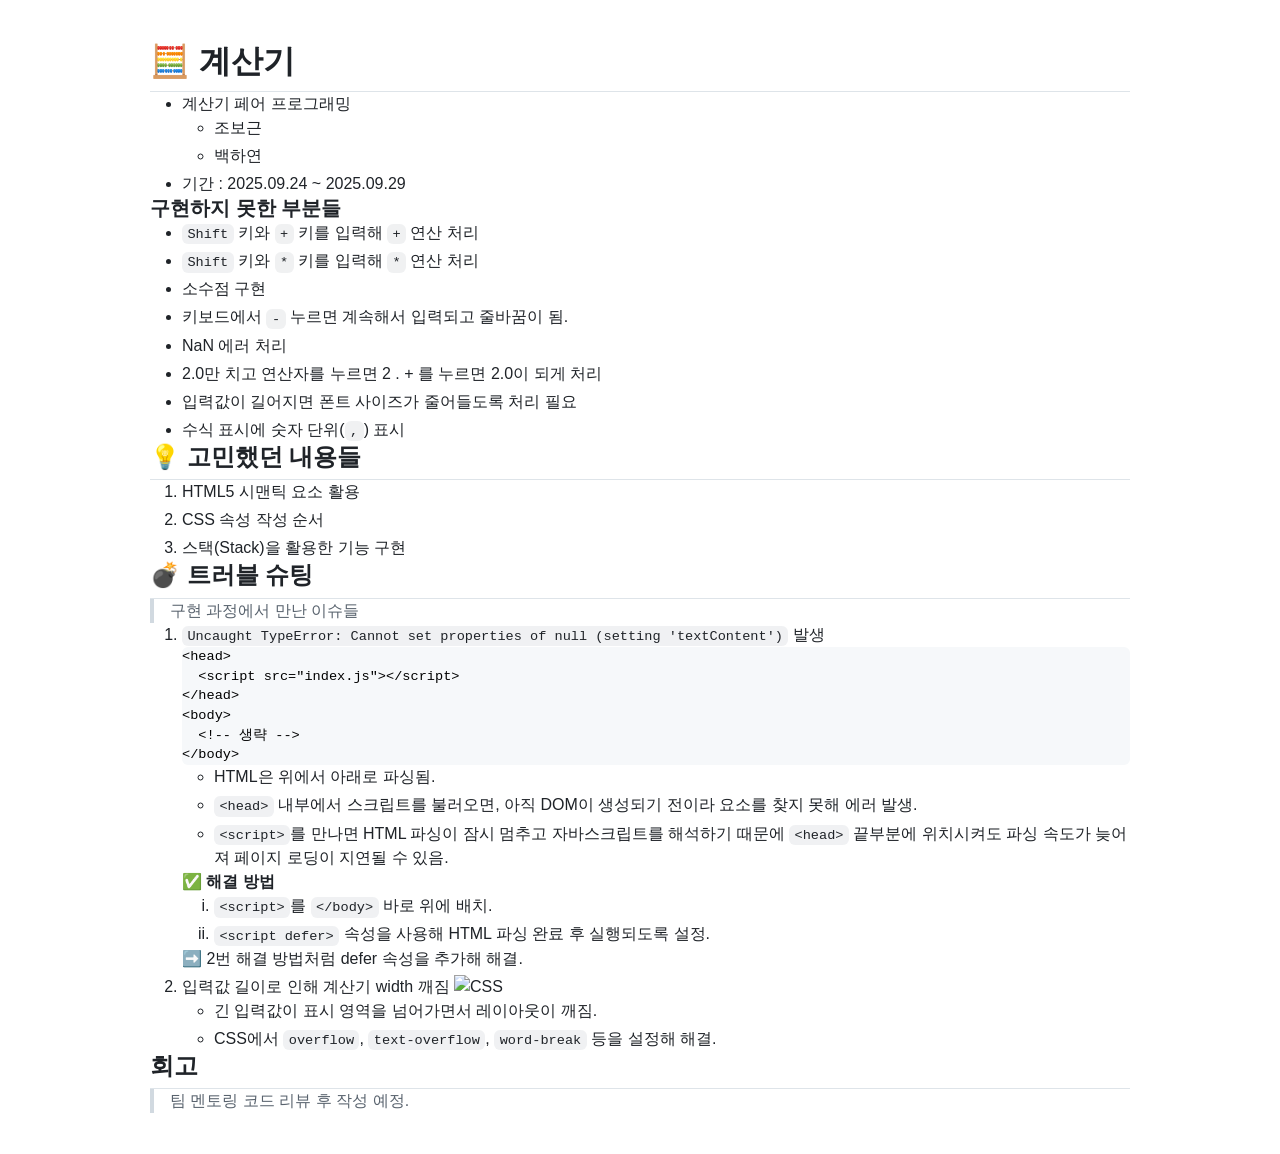
==== commit babd4b5b: "계산기 페어프로그래밍 1주차 결과본" ====
--- a/README.html
+++ b/README.html
@@ -3827,6 +3827,26 @@
             data-dark-theme="dark"
         >
             <div class="github-markdown-content"><h1 id="-계산기">🧮 계산기</h1>
+<ul>
+<li>계산기 페어 프로그래밍
+<ul>
+<li>조보근</li>
+<li>백하연</li>
+</ul>
+</li>
+<li>기간 : 2025.09.24 ~ 2025.09.29</li>
+</ul>
+<h3 id="구현하지-못한-부분들">구현하지 못한 부분들</h3>
+<ul>
+<li><code>Shift</code> 키와 <code>+</code> 키를 입력해 <code>+</code> 연산 처리</li>
+<li><code>Shift</code> 키와 <code>*</code> 키를 입력해 <code>*</code> 연산 처리</li>
+<li>소수점 구현</li>
+<li>키보드에서 <code>-</code> 누르면 계속해서 입력되고 줄바꿈이 됨.</li>
+<li>NaN 에러 처리</li>
+<li>2.0만 치고 연산자를 누르면 2 . + 를 누르면 2.0이 되게 처리</li>
+<li>입력값이 길어지면 폰트 사이즈가 줄어들도록 처리 필요</li>
+<li>수식 표시에 숫자 단위(<code>,</code>) 표시</li>
+</ul>
 <h2 id="-고민했던-내용들">💡 고민했던 내용들</h2>
 <ol>
 <li>HTML5 시맨틱 요소 활용</li>
@@ -3837,7 +3857,6 @@
 <blockquote>
 <p>구현 과정에서 만난 이슈들</p>
 </blockquote>
-<h3 id="250924">250924</h3>
 <ol>
 <li>
 <p><code>Uncaught TypeError: Cannot set properties of null (setting 'textContent')</code> 발생</p>
@@ -3869,6 +3888,10 @@
 </ul>
 </li>
 </ol>
+<h2 id="회고">회고</h2>
+<blockquote>
+<p>팀 멘토링 코드 리뷰 후 작성 예정.</p>
+</blockquote>
 </div>
         </div>
             
